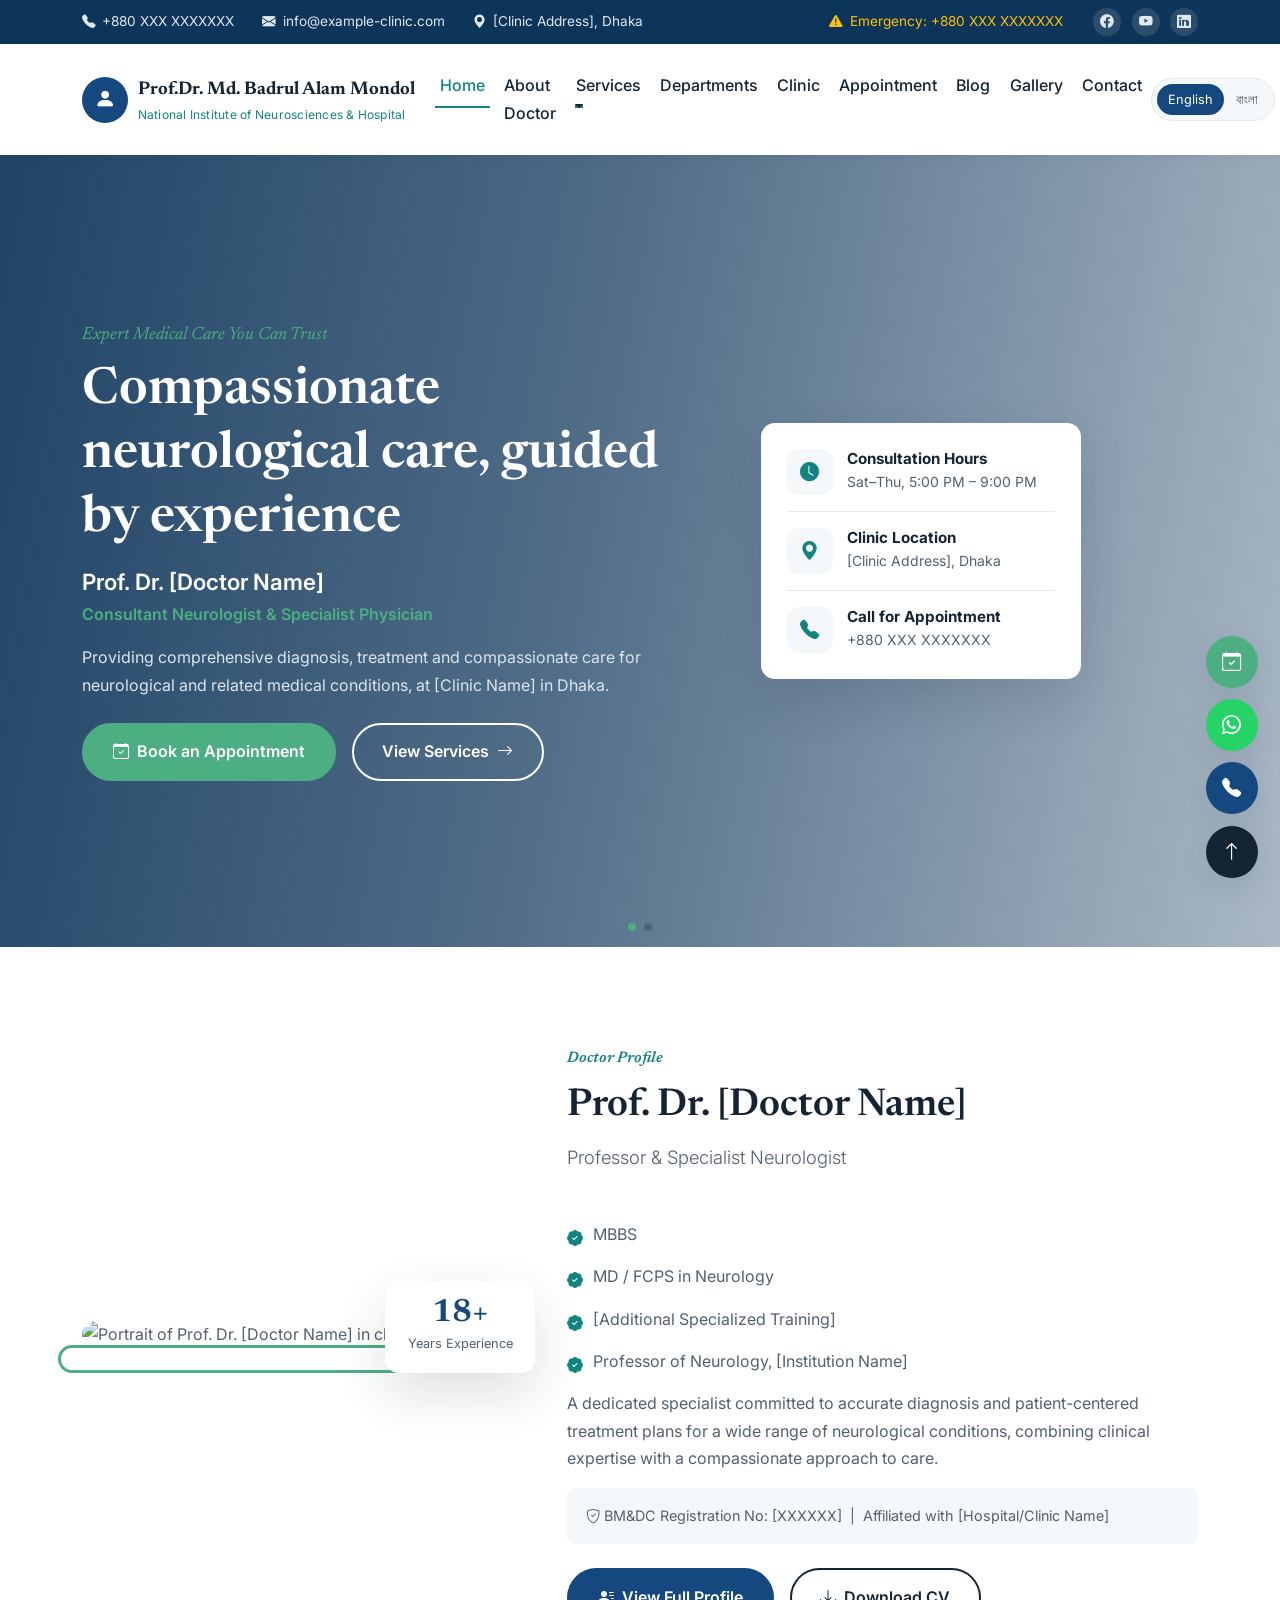
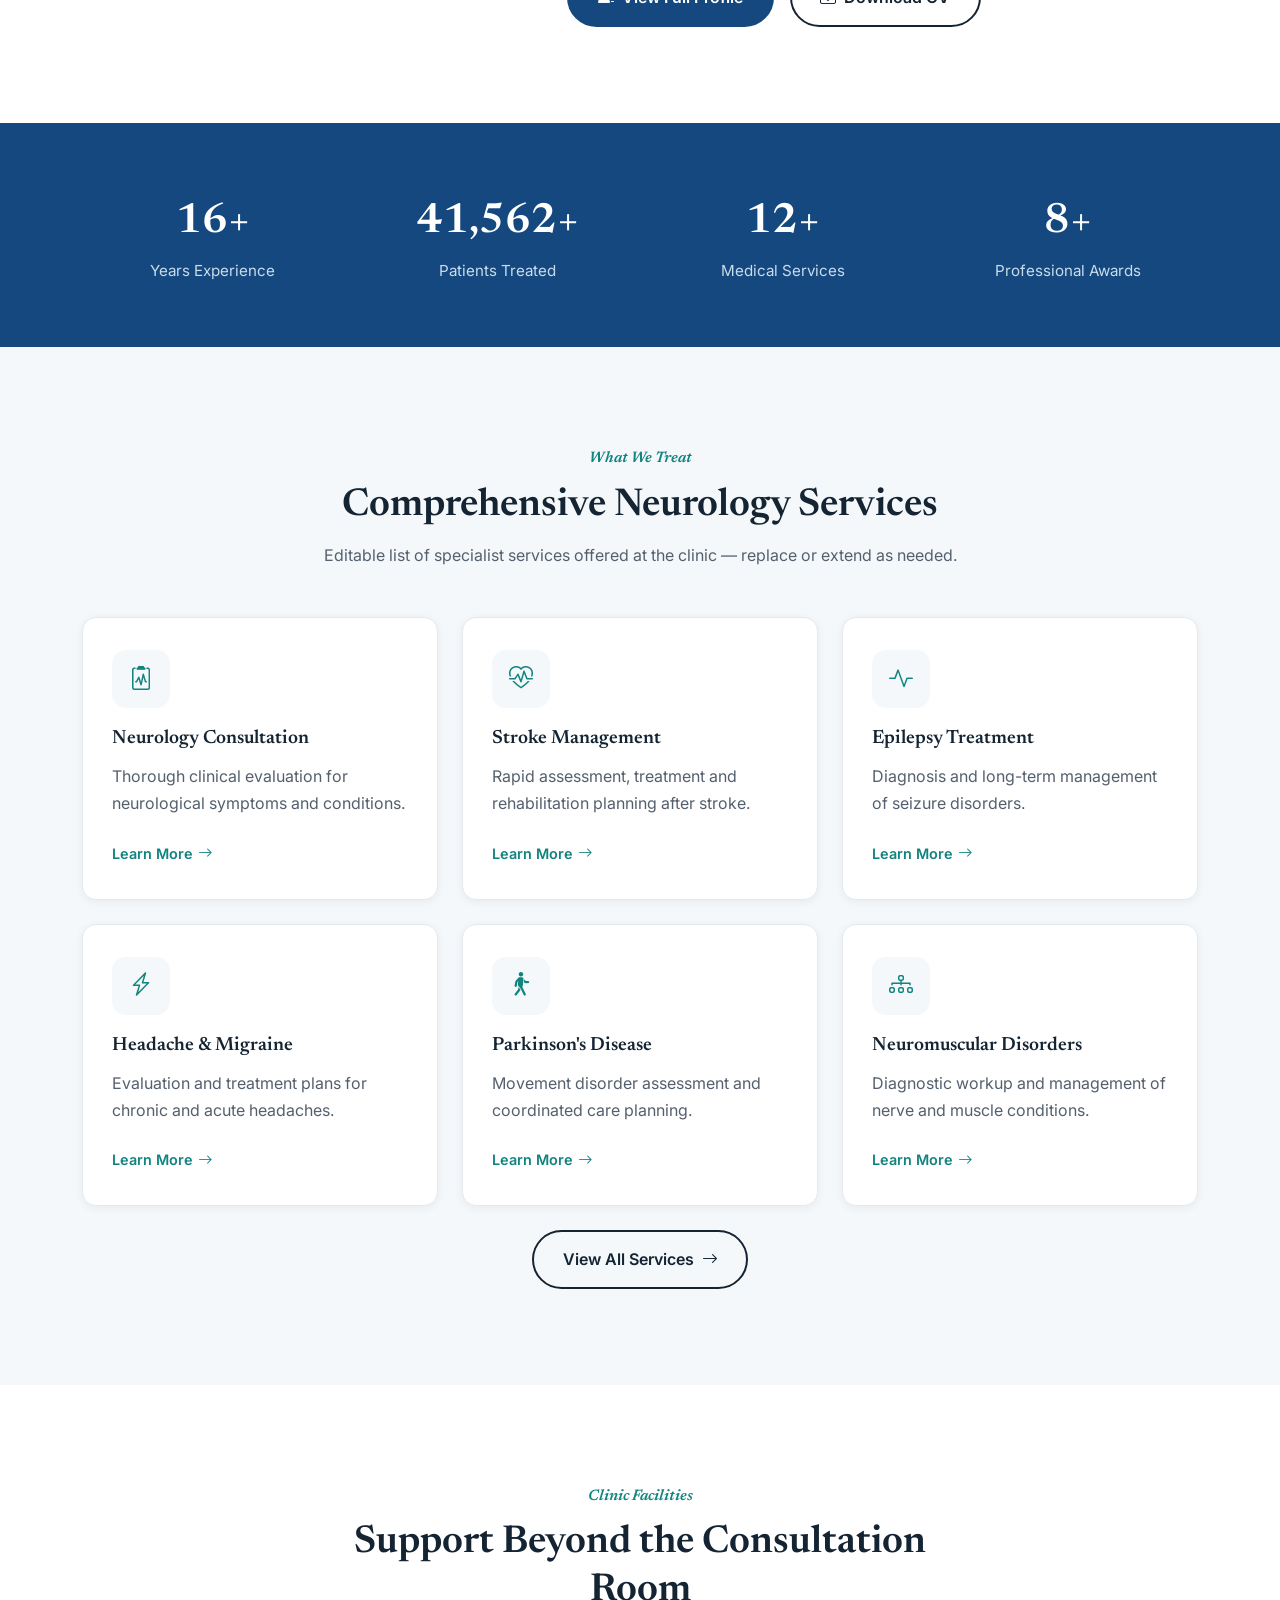
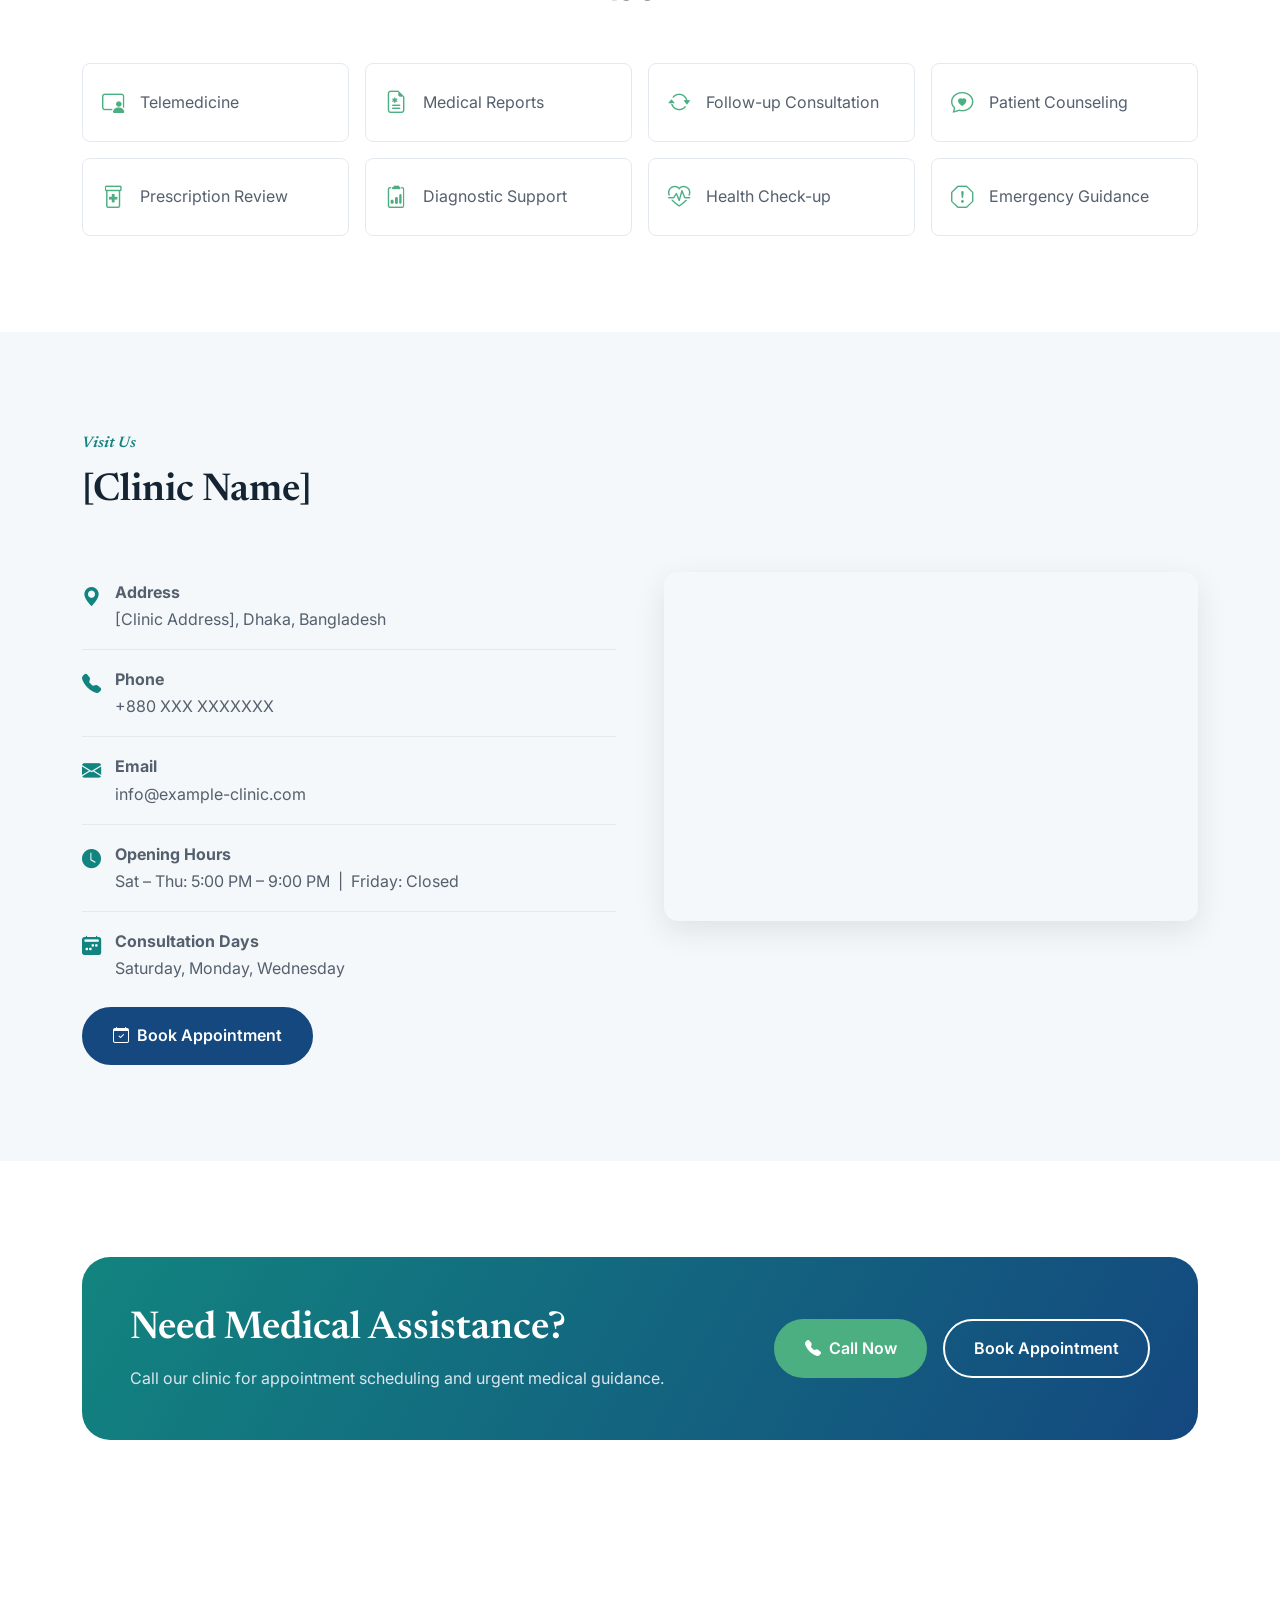
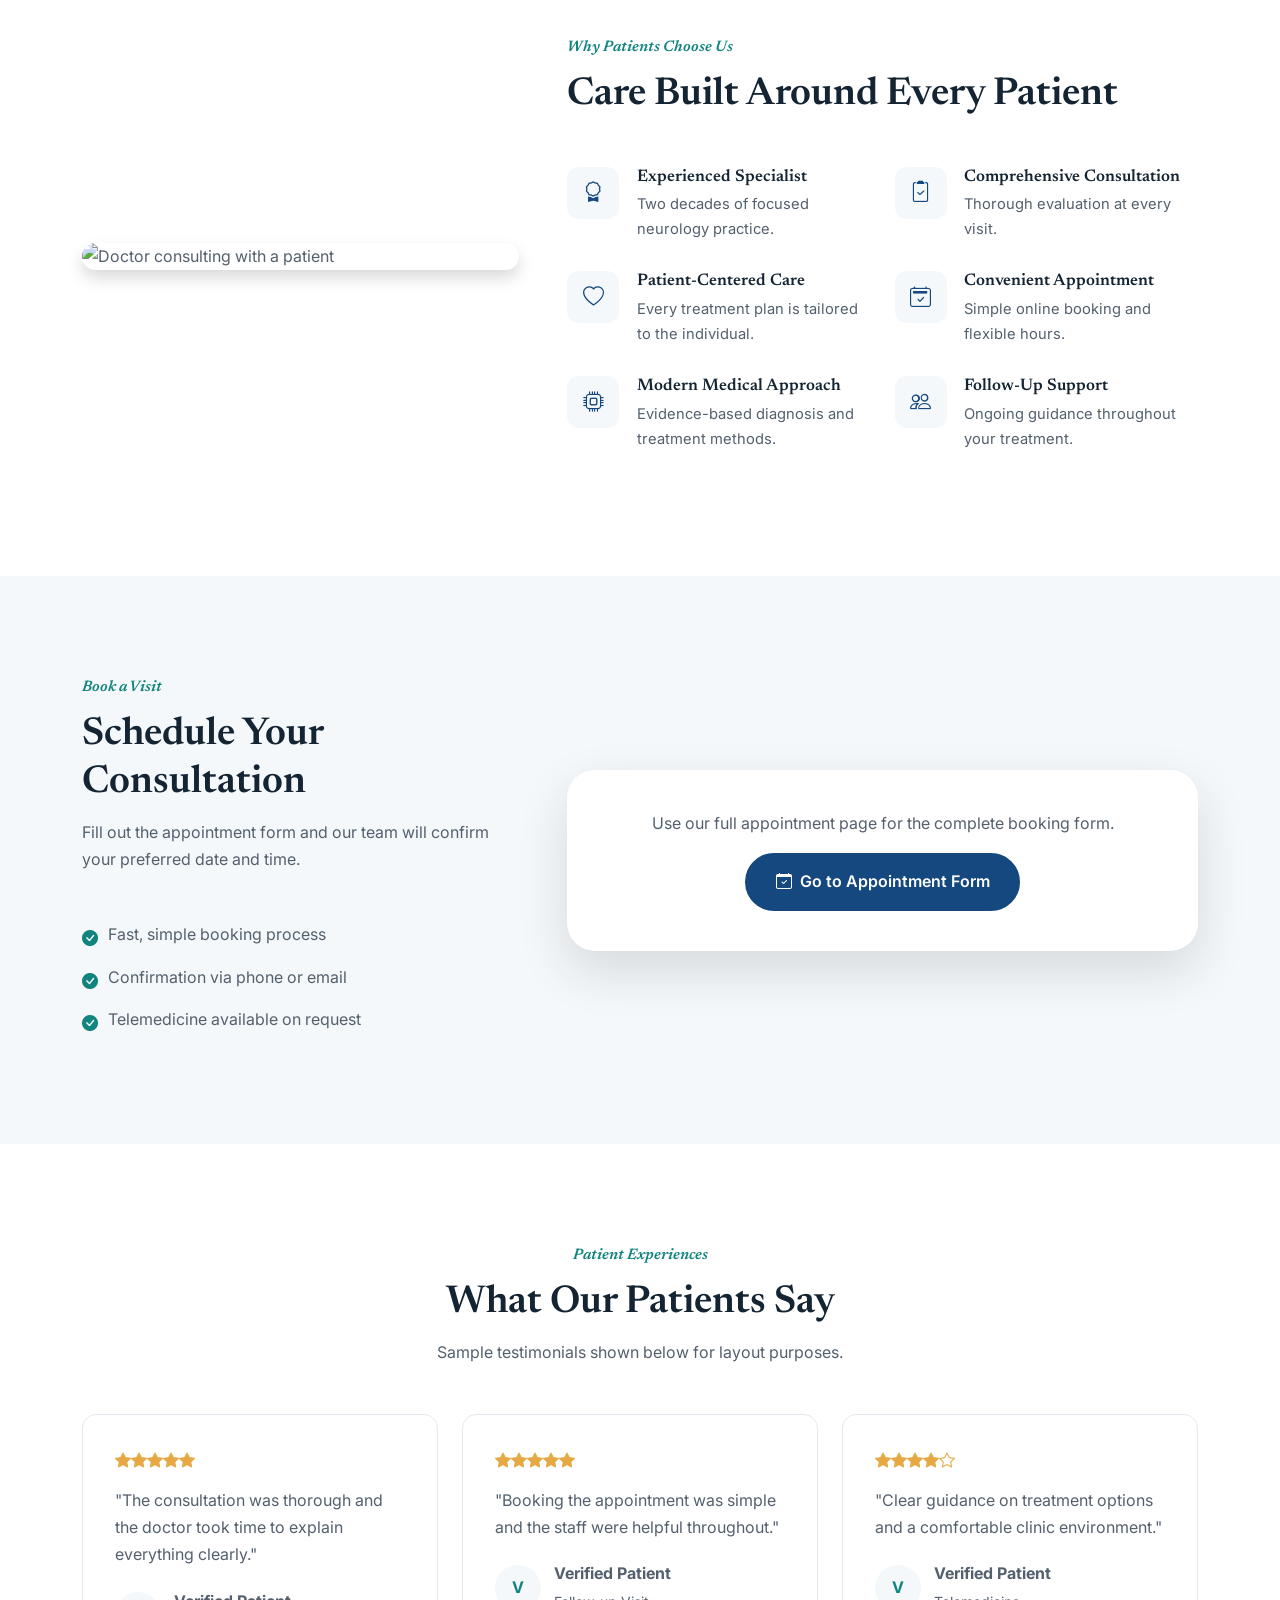
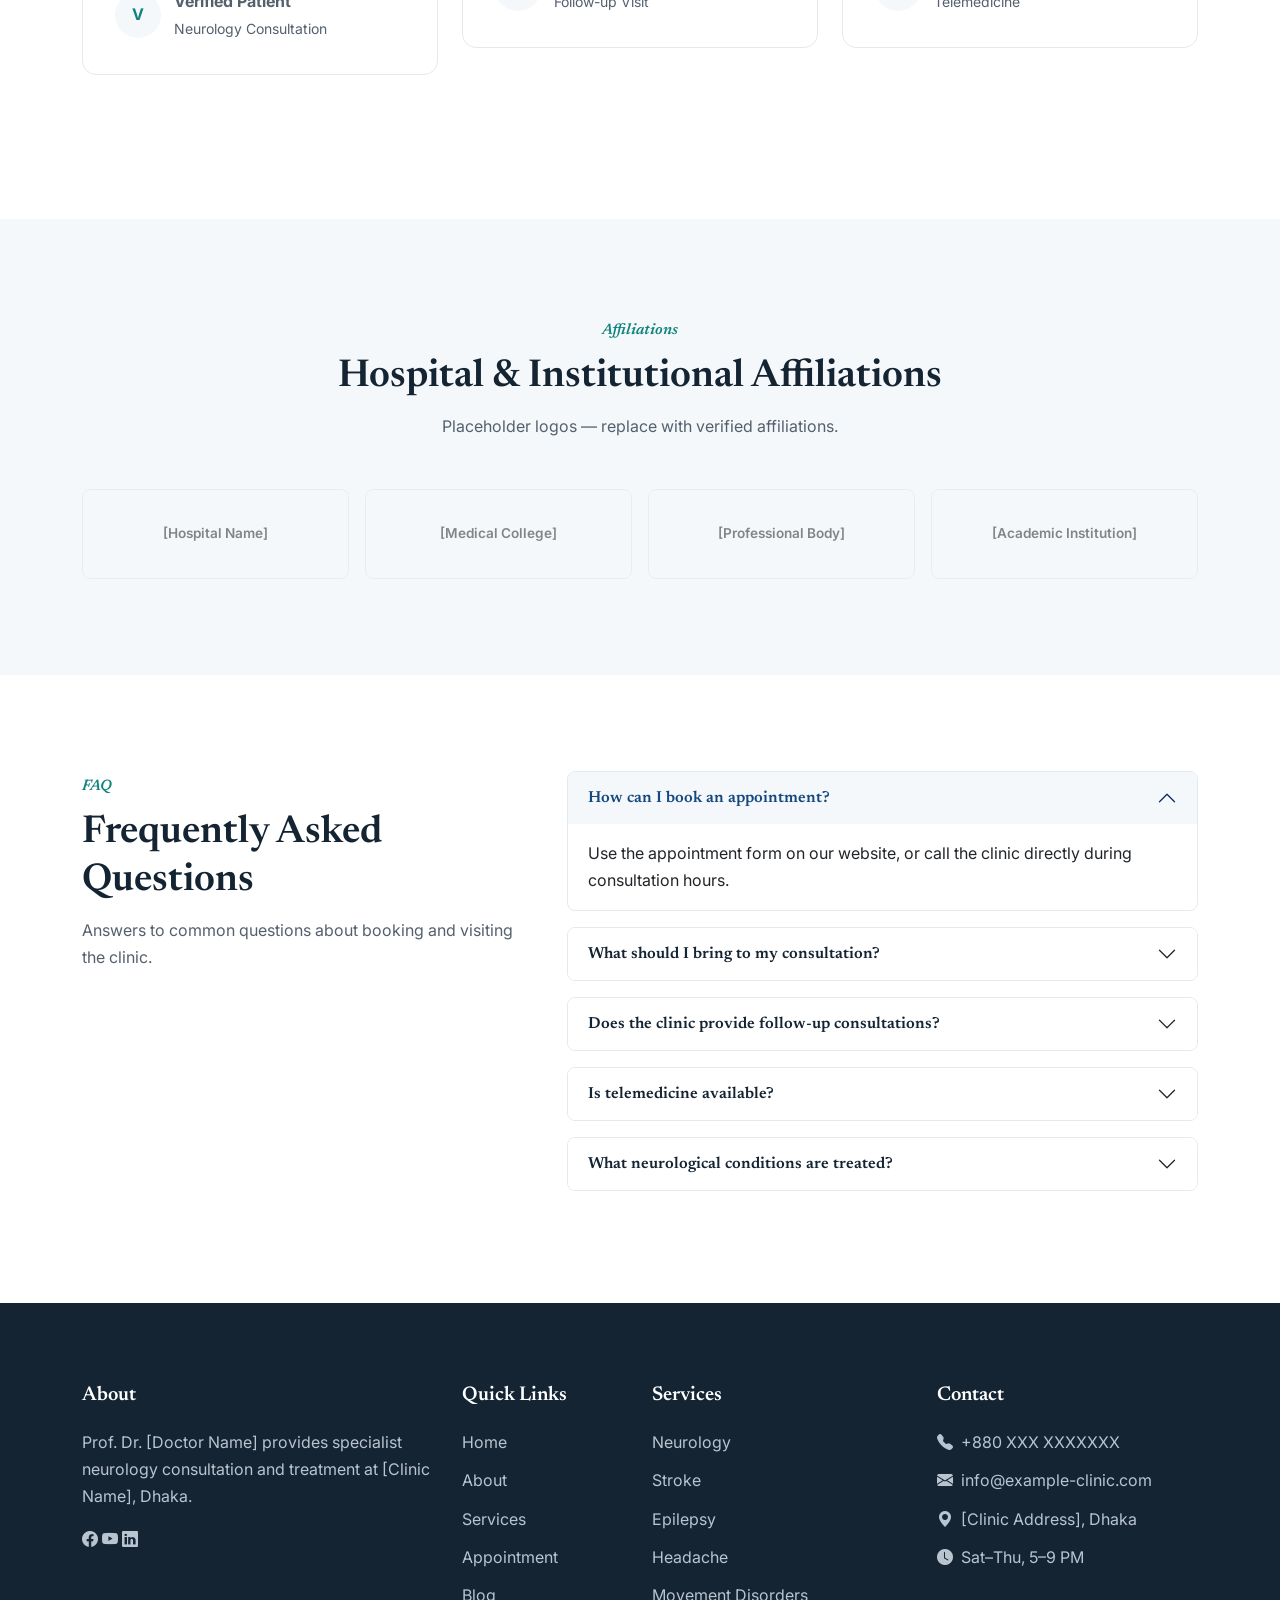
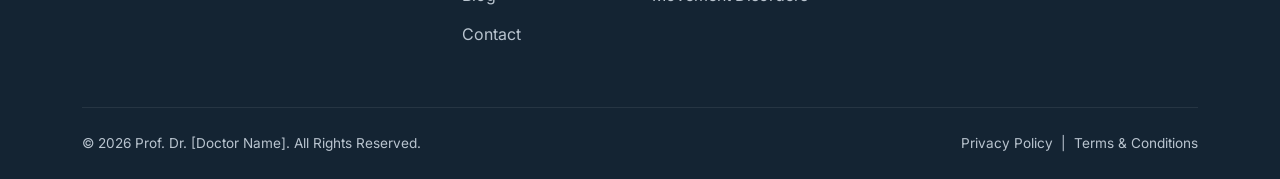
==== index.html @ 3c74f6fa "Initial commit via Netlify [skip ci]" ====
<!DOCTYPE html>
<html lang="en">
<head>
<meta charset="UTF-8">
<meta name="viewport" content="width=device-width, initial-scale=1.0">
<title>Prof. Prof.Dr.Md Badrul Alam Mondol | Consultant Neurologist — [Clinic Name], Dhaka</title>
<meta name="description" content="Prof. Dr. [Doctor Name], Consultant Neurologist & Specialist Physician at [Clinic Name]. Book an appointment for neurology consultation, stroke management, epilepsy treatment and more.">
<link rel="canonical" href="https://www.example-clinic.com/">
<!-- Open Graph -->
<meta property="og:title" content="Prof. Dr. [Doctor Name] | Consultant Neurologist">
<meta property="og:description" content="Comprehensive neurological diagnosis, treatment and compassionate patient care at [Clinic Name].">
<meta property="og:type" content="website">
<meta property="og:image" content="assets/images/doctor/doctor-hero.jpg">
<meta property="og:url" content="https://www.example-clinic.com/">
<!-- Twitter Card -->
<meta name="twitter:card" content="summary_large_image">
<meta name="twitter:title" content="Prof. Dr. [Doctor Name] | Consultant Neurologist">
<meta name="twitter:description" content="Comprehensive neurological diagnosis, treatment and compassionate patient care.">

<!-- Fonts -->
<link rel="preconnect" href="https://fonts.googleapis.com">
<link href="https://fonts.googleapis.com/css2?family=Newsreader:ital,wght@0,400;0,500;0,600;0,700;1,500&family=Inter:wght@400;500;600;700&family=Noto+Sans+Bengali:wght@400;500;600;700&display=swap" rel="stylesheet">
<!-- Bootstrap 5 -->
<link href="https://cdn.jsdelivr.net/npm/bootstrap@5.3.3/dist/css/bootstrap.min.css" rel="stylesheet">
<!-- Bootstrap Icons -->
<link rel="stylesheet" href="https://cdn.jsdelivr.net/npm/bootstrap-icons@1.11.3/font/bootstrap-icons.css">
<!-- Swiper -->
<link rel="stylesheet" href="https://cdn.jsdelivr.net/npm/swiper@11/swiper-bundle.min.css">
<!-- AOS -->
<link rel="stylesheet" href="https://cdn.jsdelivr.net/npm/aos@2.3.4/dist/aos.css">
<!-- Site CSS -->
<link rel="stylesheet" href="assets/css/style.css">
<link rel="stylesheet" href="assets/css/responsive.css">

<!-- Schema.org structured data (Physician) -->
<script type="application/ld+json">
{
  "@context": "https://schema.org",
  "@type": "Physician",
  "name": "Prof. Dr. [Doctor Name]",
  "medicalSpecialty": "Neurology",
  "image": "assets/images/doctor/doctor-hero.jpg",
  "address": {
    "@type": "PostalAddress",
    "streetAddress": "[Clinic Address Line]",
    "addressLocality": "Dhaka",
    "addressCountry": "BD"
  },
  "telephone": "+880-XXX-XXXXXXX"
}
</script>
</head>
<body>

<!-- ================= TOP BAR ================= -->
<div class="topbar d-none d-lg-block">
  <div class="container d-flex justify-content-between align-items-center">
    <div>
      <span class="topbar-item"><i class="bi bi-telephone-fill"></i> +880 XXX XXXXXXX</span>
      <span class="topbar-item"><i class="bi bi-envelope-fill"></i> info@example-clinic.com</span>
      <span class="topbar-item"><i class="bi bi-geo-alt-fill"></i> <!-- EDIT: Replace with clinic address -->[Clinic Address], Dhaka</span>
    </div>
    <div class="d-flex align-items-center">
      <span class="topbar-item mb-0 text-warning"><i class="bi bi-exclamation-triangle-fill"></i> Emergency: +880 XXX XXXXXXX</span>
      <span class="social-icons">
        <a href="#" aria-label="Facebook"><i class="bi bi-facebook"></i></a>
        <a href="#" aria-label="YouTube"><i class="bi bi-youtube"></i></a>
        <a href="#" aria-label="LinkedIn"><i class="bi bi-linkedin"></i></a>
      </span>
    </div>
  </div>
</div>

<!-- ================= NAVBAR ================= -->
<nav class="navbar navbar-expand-lg main-navbar sticky-top" aria-label="Main navigation">
  <div class="container">
    <a class="navbar-brand navbar-brand-custom" href="index.html">
      <span class="brand-icon"><i class="bi bi-person-fill"></i></span>
      <span class="brand-text"><strong>Prof.Dr. Md. Badrul Alam Mondol</strong><span>National Institute of Neurosciences & Hospital</span></span>
    </a>
    <button class="navbar-toggler" type="button" data-bs-toggle="collapse" data-bs-target="#mainNav" aria-controls="mainNav" aria-expanded="false" aria-label="Toggle navigation">
      <span class="navbar-toggler-icon"></span>
    </button>
    <div class="collapse navbar-collapse" id="mainNav">
      <ul class="navbar-nav mx-auto">
        <li class="nav-item"><a class="nav-link active" href="index.html">Home</a></li>
        <li class="nav-item"><a class="nav-link" href="about.html">About Doctor</a></li>
        <li class="nav-item dropdown">
          <a class="nav-link dropdown-toggle" href="services.html" data-bs-toggle="dropdown" aria-expanded="false">Services</a>
          <ul class="dropdown-menu">
            <li><a class="dropdown-item" href="service-details.html?service=stroke">Stroke Management</a></li>
            <li><a class="dropdown-item" href="service-details.html?service=epilepsy">Epilepsy Treatment</a></li>
            <li><a class="dropdown-item" href="service-details.html?service=migraine">Headache &amp; Migraine</a></li>
            <li><a class="dropdown-item" href="services.html">View All Services</a></li>
          </ul>
        </li>
        <li class="nav-item"><a class="nav-link" href="departments.html">Departments</a></li>
        <li class="nav-item"><a class="nav-link" href="#clinic-info">Clinic</a></li>
        <li class="nav-item"><a class="nav-link" href="appointment.html">Appointment</a></li>
        <li class="nav-item"><a class="nav-link" href="blog.html">Blog</a></li>
        <li class="nav-item"><a class="nav-link" href="gallery.html">Gallery</a></li>
        <li class="nav-item"><a class="nav-link" href="contact.html">Contact</a></li>
      </ul>
      <div class="d-flex align-items-center gap-3">
        <div class="lang-toggle" role="group" aria-label="Language switch">
          <button type="button" class="active" data-lang="en">English</button>
          <button type="button" data-lang="bn">বাংলা</button>
        </div>
        <a href="appointment.html" class="btn-primary-custom"><i class="bi bi-calendar-check"></i> Book Appointment</a>
      </div>
    </div>
  </div>
</nav>

<!-- ================= HERO ================= -->
<header class="hero-swiper swiper">
  <div class="swiper-wrapper">

    <div class="swiper-slide hero-slide" style="background-image:url('https://images.unsplash.com/photo-1622253692010-333f2da6031d?q=80&w=1600&auto=format&fit=crop');">
      <div class="container">
        <div class="row align-items-center g-5">
          <div class="col-lg-7" data-aos="fade-right">
            <div class="eyebrow">Expert Medical Care You Can Trust</div>
            <h1>Compassionate neurological care, guided by experience</h1>
            <div class="doctor-name">Prof. Dr. [Doctor Name]</div>
            <div class="doctor-specialty">Consultant Neurologist &amp; Specialist Physician</div>
            <p class="hero-desc">Providing comprehensive diagnosis, treatment and compassionate care for neurological and related medical conditions, at [Clinic Name] in Dhaka.</p>
            <div class="hero-cta">
              <a href="appointment.html" class="btn-accent-custom"><i class="bi bi-calendar-check"></i> Book an Appointment</a>
              <a href="services.html" class="btn-outline-custom" style="color:#fff;border-color:#fff;">View Services <i class="bi bi-arrow-right"></i></a>
            </div>
          </div>
          <div class="col-lg-5" data-aos="fade-left">
            <div class="floating-card">
              <div class="fc-row">
                <span class="fc-icon"><i class="bi bi-clock-fill"></i></span>
                <div><h6>Consultation Hours</h6><small><!-- EDIT: confirm actual hours -->Sat–Thu, 5:00 PM – 9:00 PM</small></div>
              </div>
              <div class="fc-row">
                <span class="fc-icon"><i class="bi bi-geo-alt-fill"></i></span>
                <div><h6>Clinic Location</h6><small><!-- EDIT: replace with real address -->[Clinic Address], Dhaka</small></div>
              </div>
              <div class="fc-row">
                <span class="fc-icon"><i class="bi bi-telephone-fill"></i></span>
                <div><h6>Call for Appointment</h6><small><a href="tel:+880XXXXXXXXXX">+880 XXX XXXXXXX</a></small></div>
              </div>
            </div>
          </div>
        </div>
      </div>
    </div>

    <div class="swiper-slide hero-slide" style="background-image:url('https://images.unsplash.com/photo-1551076805-e1869033e561?q=80&w=1600&auto=format&fit=crop');">
      <div class="container">
        <div class="row align-items-center g-5">
          <div class="col-lg-7">
            <div class="eyebrow">Modern Diagnosis &amp; Treatment</div>
            <h1>20+ years of specialist neurology experience</h1>
            <p class="hero-desc">From stroke management to movement disorders, every consultation is built around a thorough evaluation and a clear treatment plan.</p>
            <div class="hero-cta">
              <a href="about.html" class="btn-accent-custom"><i class="bi bi-person-badge"></i> Meet the Doctor</a>
              <a href="appointment.html" class="btn-outline-custom" style="color:#fff;border-color:#fff;">Book Now <i class="bi bi-arrow-right"></i></a>
            </div>
          </div>
        </div>
      </div>
    </div>

  </div>
  <div class="swiper-pagination"></div>
</header>

<!-- ================= DOCTOR PROFILE ================= -->
<section class="section-padding" id="doctor-profile">
  <div class="container">
    <div class="row align-items-center g-5">
      <div class="col-lg-5" data-aos="fade-right">
        <div class="doctor-photo-wrap">
          <img src="https://images.unsplash.com/photo-1622902046580-2b47f47f5471?q=80&w=900&auto=format&fit=crop" alt="Portrait of Prof. Dr. [Doctor Name] in clinic coat" class="img-fluid" loading="lazy">
          <div class="exp-badge"><strong data-counter="20" data-suffix="+">0+</strong><span>Years Experience</span></div>
        </div>
      </div>
      <div class="col-lg-7" data-aos="fade-left">
        <div class="section-heading">
          <span class="tag">Doctor Profile</span>
          <h2>Prof. Dr. [Doctor Name]</h2>
          <p class="lead">Professor &amp; Specialist Neurologist</p>
        </div>
        <ul class="qualification-list">
          <li><i class="bi bi-patch-check-fill"></i> <!-- EDIT: Replace with doctor's actual qualification -->MBBS</li>
          <li><i class="bi bi-patch-check-fill"></i> <!-- EDIT: Replace with doctor's actual qualification -->MD / FCPS in Neurology</li>
          <li><i class="bi bi-patch-check-fill"></i> <!-- EDIT: Replace with doctor's actual qualification -->[Additional Specialized Training]</li>
          <li><i class="bi bi-patch-check-fill"></i> <!-- EDIT: Replace with current position -->Professor of Neurology, [Institution Name]</li>
        </ul>
        <p><!-- EDIT: Replace with a real short biography -->A dedicated specialist committed to accurate diagnosis and patient-centered treatment plans for a wide range of neurological conditions, combining clinical expertise with a compassionate approach to care.</p>
        <div class="reg-info"><i class="bi bi-shield-check"></i> <!-- EDIT: Replace with real registration number --> BM&amp;DC Registration No: [XXXXXX] &nbsp;|&nbsp; Affiliated with [Hospital/Clinic Name]</div>
        <div class="hero-cta">
          <a href="about.html" class="btn-primary-custom"><i class="bi bi-person-lines-fill"></i> View Full Profile</a>
          <a href="#" class="btn-outline-custom"><i class="bi bi-download"></i> Download CV</a>
        </div>
      </div>
    </div>
  </div>
</section>

<!-- ================= STATS ================= -->
<section class="stats-band py-5">
  <div class="container">
    <div class="row g-4">
      <div class="col-6 col-lg-3"><div class="stat-item"><div class="stat-num"><span data-counter="20" data-suffix="+">0+</span></div><div class="stat-label">Years Experience</div></div></div>
      <div class="col-6 col-lg-3"><div class="stat-item"><div class="stat-num"><span data-counter="50000" data-suffix="+">0+</span></div><div class="stat-label">Patients Treated</div></div></div>
      <div class="col-6 col-lg-3"><div class="stat-item"><div class="stat-num"><span data-counter="15" data-suffix="+">0+</span></div><div class="stat-label">Medical Services</div></div></div>
      <div class="col-6 col-lg-3"><div class="stat-item"><div class="stat-num"><span data-counter="10" data-suffix="+">0+</span></div><div class="stat-label">Professional Awards</div></div></div>
    </div>
  </div>
</section>

<!-- ================= SERVICES ================= -->
<section class="section-padding bg-light-section" id="services">
  <div class="container">
    <div class="section-heading text-center mx-auto">
      <span class="tag">What We Treat</span>
      <h2>Comprehensive Neurology Services</h2>
      <p>Editable list of specialist services offered at the clinic — replace or extend as needed.</p>
    </div>
    <div class="row g-4">
      <!-- EDIT: services list is placeholder; update names/descriptions freely -->
      <div class="col-md-6 col-lg-4" data-aos="fade-up">
        <div class="card-custom service-card"><span class="service-icon"><i class="bi bi-clipboard2-pulse"></i></span>
          <h3>Neurology Consultation</h3><p>Thorough clinical evaluation for neurological symptoms and conditions.</p>
          <a href="service-details.html?service=consultation" class="learn-more">Learn More <i class="bi bi-arrow-right"></i></a>
        </div>
      </div>
      <div class="col-md-6 col-lg-4" data-aos="fade-up" data-aos-delay="50">
        <div class="card-custom service-card"><span class="service-icon"><i class="bi bi-heart-pulse"></i></span>
          <h3>Stroke Management</h3><p>Rapid assessment, treatment and rehabilitation planning after stroke.</p>
          <a href="service-details.html?service=stroke" class="learn-more">Learn More <i class="bi bi-arrow-right"></i></a>
        </div>
      </div>
      <div class="col-md-6 col-lg-4" data-aos="fade-up" data-aos-delay="100">
        <div class="card-custom service-card"><span class="service-icon"><i class="bi bi-activity"></i></span>
          <h3>Epilepsy Treatment</h3><p>Diagnosis and long-term management of seizure disorders.</p>
          <a href="service-details.html?service=epilepsy" class="learn-more">Learn More <i class="bi bi-arrow-right"></i></a>
        </div>
      </div>
      <div class="col-md-6 col-lg-4" data-aos="fade-up">
        <div class="card-custom service-card"><span class="service-icon"><i class="bi bi-lightning-charge"></i></span>
          <h3>Headache &amp; Migraine</h3><p>Evaluation and treatment plans for chronic and acute headaches.</p>
          <a href="service-details.html?service=migraine" class="learn-more">Learn More <i class="bi bi-arrow-right"></i></a>
        </div>
      </div>
      <div class="col-md-6 col-lg-4" data-aos="fade-up" data-aos-delay="50">
        <div class="card-custom service-card"><span class="service-icon"><i class="bi bi-person-walking"></i></span>
          <h3>Parkinson's Disease</h3><p>Movement disorder assessment and coordinated care planning.</p>
          <a href="service-details.html?service=parkinsons" class="learn-more">Learn More <i class="bi bi-arrow-right"></i></a>
        </div>
      </div>
      <div class="col-md-6 col-lg-4" data-aos="fade-up" data-aos-delay="100">
        <div class="card-custom service-card"><span class="service-icon"><i class="bi bi-diagram-3"></i></span>
          <h3>Neuromuscular Disorders</h3><p>Diagnostic workup and management of nerve and muscle conditions.</p>
          <a href="service-details.html?service=neuromuscular" class="learn-more">Learn More <i class="bi bi-arrow-right"></i></a>
        </div>
      </div>
    </div>
    <div class="text-center mt-4" data-aos="fade-up">
      <a href="services.html" class="btn-outline-custom">View All Services <i class="bi bi-arrow-right"></i></a>
    </div>
  </div>
</section>

<!-- ================= CLINIC SERVICES ================= -->
<section class="section-padding">
  <div class="container">
    <div class="section-heading text-center mx-auto">
      <span class="tag">Clinic Facilities</span>
      <h2>Support Beyond the Consultation Room</h2>
    </div>
    <div class="row g-3">
      <div class="col-6 col-md-4 col-lg-3" data-aos="fade-up"><div class="clinic-service-item"><i class="bi bi-person-video3"></i><span>Telemedicine</span></div></div>
      <div class="col-6 col-md-4 col-lg-3" data-aos="fade-up"><div class="clinic-service-item"><i class="bi bi-file-earmark-medical"></i><span>Medical Reports</span></div></div>
      <div class="col-6 col-md-4 col-lg-3" data-aos="fade-up"><div class="clinic-service-item"><i class="bi bi-arrow-repeat"></i><span>Follow-up Consultation</span></div></div>
      <div class="col-6 col-md-4 col-lg-3" data-aos="fade-up"><div class="clinic-service-item"><i class="bi bi-chat-heart"></i><span>Patient Counseling</span></div></div>
      <div class="col-6 col-md-4 col-lg-3" data-aos="fade-up"><div class="clinic-service-item"><i class="bi bi-prescription2"></i><span>Prescription Review</span></div></div>
      <div class="col-6 col-md-4 col-lg-3" data-aos="fade-up"><div class="clinic-service-item"><i class="bi bi-clipboard2-data"></i><span>Diagnostic Support</span></div></div>
      <div class="col-6 col-md-4 col-lg-3" data-aos="fade-up"><div class="clinic-service-item"><i class="bi bi-heart-pulse"></i><span>Health Check-up</span></div></div>
      <div class="col-6 col-md-4 col-lg-3" data-aos="fade-up"><div class="clinic-service-item"><i class="bi bi-exclamation-octagon"></i><span>Emergency Guidance</span></div></div>
    </div>
  </div>
</section>

<!-- ================= CLINIC INFO ================= -->
<section class="section-padding bg-light-section" id="clinic-info">
  <div class="container">
    <div class="row g-5 align-items-center">
      <div class="col-lg-6" data-aos="fade-right">
        <div class="section-heading">
          <span class="tag">Visit Us</span>
          <h2><!-- EDIT: Replace with real clinic name -->[Clinic Name]</h2>
        </div>
        <ul class="clinic-info-list">
          <li><i class="bi bi-geo-alt-fill"></i><div><strong>Address</strong><br><!-- EDIT -->[Clinic Address], Dhaka, Bangladesh</div></li>
          <li><i class="bi bi-telephone-fill"></i><div><strong>Phone</strong><br>+880 XXX XXXXXXX</div></li>
          <li><i class="bi bi-envelope-fill"></i><div><strong>Email</strong><br>info@example-clinic.com</div></li>
          <li><i class="bi bi-clock-fill"></i><div><strong>Opening Hours</strong><br><!-- EDIT -->Sat – Thu: 5:00 PM – 9:00 PM &nbsp;|&nbsp; Friday: Closed</div></li>
          <li><i class="bi bi-calendar2-week-fill"></i><div><strong>Consultation Days</strong><br><!-- EDIT -->Saturday, Monday, Wednesday</div></li>
        </ul>
        <a href="appointment.html" class="btn-primary-custom mt-2"><i class="bi bi-calendar-check"></i> Book Appointment</a>
      </div>
      <div class="col-lg-6" data-aos="fade-left">
        <div class="map-wrap">
          <!-- EDIT: Replace src with the clinic's actual Google Maps embed URL -->
          <iframe src="https://www.google.com/maps?q=Dhaka,Bangladesh&output=embed" loading="lazy" referrerpolicy="no-referrer-when-downgrade" title="Clinic location map" allowfullscreen></iframe>
        </div>
      </div>
    </div>
  </div>
</section>

<!-- ================= EMERGENCY ================= -->
<section class="section-padding">
  <div class="container">
    <div class="emergency-band d-flex flex-column flex-lg-row justify-content-between align-items-center" data-aos="zoom-in">
      <div>
        <h2>Need Medical Assistance?</h2>
        <p class="mb-0">Call our clinic for appointment scheduling and urgent medical guidance.</p>
      </div>
      <div class="d-flex gap-3 justify-content-lg-end">
        <a href="tel:+880XXXXXXXXXX" class="btn-accent-custom"><i class="bi bi-telephone-fill"></i> Call Now</a>
        <a href="appointment.html" class="btn-outline-custom" style="color:#fff;border-color:#fff;">Book Appointment</a>
      </div>
    </div>
  </div>
</section>

<!-- ================= WHY CHOOSE ================= -->
<section class="section-padding">
  <div class="container">
    <div class="row g-5 align-items-center">
      <div class="col-lg-5" data-aos="fade-right">
        <img src="https://images.unsplash.com/photo-1631217868264-e5b90bb7e133?q=80&w=900&auto=format&fit=crop" class="rounded-4 shadow" alt="Doctor consulting with a patient" loading="lazy">
      </div>
      <div class="col-lg-7" data-aos="fade-left">
        <div class="section-heading">
          <span class="tag">Why Patients Choose Us</span>
          <h2>Care Built Around Every Patient</h2>
        </div>
        <div class="row">
          <div class="col-sm-6">
            <div class="feature-item"><span class="f-icon"><i class="bi bi-award"></i></span><div><h4>Experienced Specialist</h4><p>Two decades of focused neurology practice.</p></div></div>
            <div class="feature-item"><span class="f-icon"><i class="bi bi-heart"></i></span><div><h4>Patient-Centered Care</h4><p>Every treatment plan is tailored to the individual.</p></div></div>
            <div class="feature-item"><span class="f-icon"><i class="bi bi-cpu"></i></span><div><h4>Modern Medical Approach</h4><p>Evidence-based diagnosis and treatment methods.</p></div></div>
          </div>
          <div class="col-sm-6">
            <div class="feature-item"><span class="f-icon"><i class="bi bi-clipboard2-check"></i></span><div><h4>Comprehensive Consultation</h4><p>Thorough evaluation at every visit.</p></div></div>
            <div class="feature-item"><span class="f-icon"><i class="bi bi-calendar2-check"></i></span><div><h4>Convenient Appointment</h4><p>Simple online booking and flexible hours.</p></div></div>
            <div class="feature-item"><span class="f-icon"><i class="bi bi-people"></i></span><div><h4>Follow-Up Support</h4><p>Ongoing guidance throughout your treatment.</p></div></div>
          </div>
        </div>
      </div>
    </div>
  </div>
</section>

<!-- ================= APPOINTMENT PREVIEW ================= -->
<section class="section-padding bg-light-section" id="appointment-preview">
  <div class="container">
    <div class="row g-5 align-items-center">
      <div class="col-lg-5" data-aos="fade-right">
        <div class="section-heading">
          <span class="tag">Book a Visit</span>
          <h2>Schedule Your Consultation</h2>
          <p>Fill out the appointment form and our team will confirm your preferred date and time.</p>
        </div>
        <ul class="qualification-list">
          <li><i class="bi bi-check-circle-fill"></i> Fast, simple booking process</li>
          <li><i class="bi bi-check-circle-fill"></i> Confirmation via phone or email</li>
          <li><i class="bi bi-check-circle-fill"></i> Telemedicine available on request</li>
        </ul>
      </div>
      <div class="col-lg-7" data-aos="fade-left">
        <div class="appointment-form">
          <p class="mb-3 text-center">Use our full appointment page for the complete booking form.</p>
          <div class="text-center"><a href="appointment.html" class="btn-primary-custom"><i class="bi bi-calendar-check"></i> Go to Appointment Form</a></div>
        </div>
      </div>
    </div>
  </div>
</section>

<!-- ================= TESTIMONIALS ================= -->
<section class="section-padding">
  <div class="container">
    <div class="section-heading text-center mx-auto">
      <span class="tag">Patient Experiences</span>
      <h2>What Our Patients Say</h2>
      <p><!-- EDIT: Replace sample testimonials with verified real patient feedback -->Sample testimonials shown below for layout purposes.</p>
    </div>
    <div class="swiper testimonial-swiper" data-aos="fade-up">
      <div class="swiper-wrapper pb-5">
        <div class="swiper-slide">
          <div class="testimonial-card">
            <div class="stars"><i class="bi bi-star-fill"></i><i class="bi bi-star-fill"></i><i class="bi bi-star-fill"></i><i class="bi bi-star-fill"></i><i class="bi bi-star-fill"></i></div>
            <p>"The consultation was thorough and the doctor took time to explain everything clearly." <!-- EDIT: sample only --></p>
            <div class="t-author"><span class="t-avatar">V</span><div><strong>Verified Patient</strong><br><small>Neurology Consultation</small></div></div>
          </div>
        </div>
        <div class="swiper-slide">
          <div class="testimonial-card">
            <div class="stars"><i class="bi bi-star-fill"></i><i class="bi bi-star-fill"></i><i class="bi bi-star-fill"></i><i class="bi bi-star-fill"></i><i class="bi bi-star-fill"></i></div>
            <p>"Booking the appointment was simple and the staff were helpful throughout." <!-- EDIT: sample only --></p>
            <div class="t-author"><span class="t-avatar">V</span><div><strong>Verified Patient</strong><br><small>Follow-up Visit</small></div></div>
          </div>
        </div>
        <div class="swiper-slide">
          <div class="testimonial-card">
            <div class="stars"><i class="bi bi-star-fill"></i><i class="bi bi-star-fill"></i><i class="bi bi-star-fill"></i><i class="bi bi-star-fill"></i><i class="bi bi-star"></i></div>
            <p>"Clear guidance on treatment options and a comfortable clinic environment." <!-- EDIT: sample only --></p>
            <div class="t-author"><span class="t-avatar">V</span><div><strong>Verified Patient</strong><br><small>Telemedicine</small></div></div>
          </div>
        </div>
      </div>
      <div class="swiper-pagination"></div>
    </div>
  </div>
</section>

<!-- ================= AFFILIATIONS ================= -->
<section class="section-padding bg-light-section">
  <div class="container">
    <div class="section-heading text-center mx-auto">
      <span class="tag">Affiliations</span>
      <h2>Hospital &amp; Institutional Affiliations</h2>
      <p><!-- EDIT: Replace with real, verified affiliations only -->Placeholder logos — replace with verified affiliations.</p>
    </div>
    <div class="row g-3">
      <div class="col-6 col-md-3" data-aos="fade-up"><div class="affiliation-logo">[Hospital Name]</div></div>
      <div class="col-6 col-md-3" data-aos="fade-up"><div class="affiliation-logo">[Medical College]</div></div>
      <div class="col-6 col-md-3" data-aos="fade-up"><div class="affiliation-logo">[Professional Body]</div></div>
      <div class="col-6 col-md-3" data-aos="fade-up"><div class="affiliation-logo">[Academic Institution]</div></div>
    </div>
  </div>
</section>

<!-- ================= FAQ ================= -->
<section class="section-padding" id="faq">
  <div class="container">
    <div class="row g-5">
      <div class="col-lg-5" data-aos="fade-right">
        <div class="section-heading">
          <span class="tag">FAQ</span>
          <h2>Frequently Asked Questions</h2>
          <p>Answers to common questions about booking and visiting the clinic.</p>
        </div>
      </div>
      <div class="col-lg-7" data-aos="fade-left">
        <div class="accordion accordion-custom" id="faqAccordion">
          <div class="accordion-item">
            <h3 class="accordion-header"><button class="accordion-button" type="button" data-bs-toggle="collapse" data-bs-target="#faq1">How can I book an appointment?</button></h3>
            <div id="faq1" class="accordion-collapse collapse show" data-bs-parent="#faqAccordion"><div class="accordion-body">Use the appointment form on our website, or call the clinic directly during consultation hours.</div></div>
          </div>
          <div class="accordion-item">
            <h3 class="accordion-header"><button class="accordion-button collapsed" type="button" data-bs-toggle="collapse" data-bs-target="#faq2">What should I bring to my consultation?</button></h3>
            <div id="faq2" class="accordion-collapse collapse" data-bs-parent="#faqAccordion"><div class="accordion-body">Please bring previous medical records, current medications, and any relevant test reports.</div></div>
          </div>
          <div class="accordion-item">
            <h3 class="accordion-header"><button class="accordion-button collapsed" type="button" data-bs-toggle="collapse" data-bs-target="#faq3">Does the clinic provide follow-up consultations?</button></h3>
            <div id="faq3" class="accordion-collapse collapse" data-bs-parent="#faqAccordion"><div class="accordion-body">Yes, follow-up consultations are available to review progress and adjust treatment plans.</div></div>
          </div>
          <div class="accordion-item">
            <h3 class="accordion-header"><button class="accordion-button collapsed" type="button" data-bs-toggle="collapse" data-bs-target="#faq4">Is telemedicine available?</button></h3>
            <div id="faq4" class="accordion-collapse collapse" data-bs-parent="#faqAccordion"><div class="accordion-body">Telemedicine consultations can be arranged for suitable cases — please call to check eligibility.</div></div>
          </div>
          <div class="accordion-item">
            <h3 class="accordion-header"><button class="accordion-button collapsed" type="button" data-bs-toggle="collapse" data-bs-target="#faq5">What neurological conditions are treated?</button></h3>
            <div id="faq5" class="accordion-collapse collapse" data-bs-parent="#faqAccordion"><div class="accordion-body">Stroke, epilepsy, headache/migraine, Parkinson's disease, neuromuscular disorders and more — see the Services page for the full list.</div></div>
          </div>
        </div>
      </div>
    </div>
  </div>
</section>

<!-- ================= FOOTER ================= -->
<footer class="site-footer">
  <div class="container">
    <div class="row g-4">
      <div class="col-lg-4 col-md-6">
        <h5>About</h5>
        <p><!-- EDIT: Replace with real short description -->Prof. Dr. [Doctor Name] provides specialist neurology consultation and treatment at [Clinic Name], Dhaka.</p>
        <span class="social-icons">
          <a href="#" aria-label="Facebook"><i class="bi bi-facebook"></i></a>
          <a href="#" aria-label="YouTube"><i class="bi bi-youtube"></i></a>
          <a href="#" aria-label="LinkedIn"><i class="bi bi-linkedin"></i></a>
        </span>
      </div>
      <div class="col-lg-2 col-md-6">
        <h5>Quick Links</h5>
        <ul class="footer-links"><li><a href="index.html">Home</a></li><li><a href="about.html">About</a></li><li><a href="services.html">Services</a></li><li><a href="appointment.html">Appointment</a></li><li><a href="blog.html">Blog</a></li><li><a href="contact.html">Contact</a></li></ul>
      </div>
      <div class="col-lg-3 col-md-6">
        <h5>Services</h5>
        <ul class="footer-links"><li><a href="service-details.html?service=consultation">Neurology</a></li><li><a href="service-details.html?service=stroke">Stroke</a></li><li><a href="service-details.html?service=epilepsy">Epilepsy</a></li><li><a href="service-details.html?service=migraine">Headache</a></li><li><a href="service-details.html?service=parkinsons">Movement Disorders</a></li></ul>
      </div>
      <div class="col-lg-3 col-md-6">
        <h5>Contact</h5>
        <ul class="footer-links">
          <li><i class="bi bi-telephone-fill me-2"></i>+880 XXX XXXXXXX</li>
          <li><i class="bi bi-envelope-fill me-2"></i>info@example-clinic.com</li>
          <li><i class="bi bi-geo-alt-fill me-2"></i>[Clinic Address], Dhaka</li>
          <li><i class="bi bi-clock-fill me-2"></i>Sat–Thu, 5–9 PM</li>
        </ul>
      </div>
    </div>
    <div class="footer-bottom d-flex flex-column flex-md-row justify-content-between align-items-center gap-2">
      <p class="mb-0">© 2026 Prof. Dr. [Doctor Name]. All Rights Reserved.</p>
      <p class="mb-0"><a href="#">Privacy Policy</a> &nbsp;|&nbsp; <a href="#">Terms &amp; Conditions</a></p>
    </div>
  </div>
</footer>

<!-- ================= FLOATING ACTIONS ================= -->
<div class="floating-actions">
  <a href="appointment.html" class="fab fab-appt" aria-label="Book appointment"><i class="bi bi-calendar-check"></i><span class="fab-tooltip">Book Appointment</span></a>
  <a href="https://wa.me/880XXXXXXXXXX" target="_blank" rel="noopener" class="fab fab-whatsapp" aria-label="WhatsApp"><i class="bi bi-whatsapp"></i><span class="fab-tooltip">WhatsApp</span></a>
  <a href="tel:+880XXXXXXXXXX" class="fab fab-call" aria-label="Call clinic"><i class="bi bi-telephone-fill"></i><span class="fab-tooltip">Call Now</span></a>
  <a href="#top" class="fab fab-top" aria-label="Back to top"><i class="bi bi-arrow-up"></i><span class="fab-tooltip">Back to Top</span></a>
</div>

<!-- Vendor scripts -->
<script src="https://cdn.jsdelivr.net/npm/bootstrap@5.3.3/dist/js/bootstrap.bundle.min.js"></script>
<script src="https://cdn.jsdelivr.net/npm/swiper@11/swiper-bundle.min.js"></script>
<script src="https://cdn.jsdelivr.net/npm/aos@2.3.4/dist/aos.js"></script>
<!-- Site scripts -->
<script src="assets/js/main.js"></script>
<script>
  // Hero slider
  new Swiper('.hero-swiper', { loop: true, autoplay: { delay: 6000 }, pagination: { el: '.hero-swiper .swiper-pagination', clickable: true } });
  // Testimonial slider
  new Swiper('.testimonial-swiper', {
    loop: true, spaceBetween: 24,
    pagination: { el: '.testimonial-swiper .swiper-pagination', clickable: true },
    breakpoints: { 0:{slidesPerView:1}, 768:{slidesPerView:2}, 1200:{slidesPerView:3} }
  });
</script>
</body>
</html>
---- assets/css/style.css ----
/* ==========================================================================
   Prof. Dr. [Doctor Name] — Clinic Website
   Core Stylesheet
   Structure: 1. Variables  2. Base/Reset  3. Typography  4. Layout Utilities
   5. Header/Nav  6. Hero  7. Doctor Profile  8. Stats  9. Services
   10. Clinic Info  11. Appointment  12. Emergency  13. Why Choose
   14. Testimonials  15. Affiliations  16. Timeline  17. Gallery  18. Blog
   19. FAQ  20. Contact  21. Footer  22. Floating Buttons  23. Bangla
   ========================================================================== */

/* ---------- 1. VARIABLES ---------- */
:root{
  /* Brand palette — deep clinical blue + teal, kept distinct from generic SaaS blue */
  --primary-color:#14487f;      /* deep clinical blue */
  --primary-dark:#0d3459;
  --secondary-color:#12847f;    /* teal */
  --accent-color:#4caf82;       /* soft clinical green */
  --dark-color:#142433;         /* navy / charcoal for headings */
  --text-color:#54606e;
  --light-bg:#f5f8fa;
  --white:#ffffff;
  --border-color:#e3e9ee;
  --warning-color:#e7a944;

  /* Typography */
  --font-heading:'Newsreader', Georgia, serif;
  --font-body:'Inter', -apple-system, BlinkMacSystemFont, sans-serif;
  --font-bangla:'Noto Sans Bengali', sans-serif;

  /* Spacing / radius / shadow */
  --radius-sm:8px;
  --radius-md:14px;
  --radius-lg:28px;
  --shadow-sm:0 2px 10px rgba(20,36,51,0.06);
  --shadow-md:0 10px 30px rgba(20,36,51,0.10);
  --shadow-lg:0 20px 50px rgba(20,36,51,0.14);
  --transition:all .3s ease;
}

/* ---------- 2. BASE / RESET ---------- */
*,*::before,*::after{box-sizing:border-box;}
html{scroll-behavior:smooth;}
body{
  font-family:var(--font-body);
  color:var(--text-color);
  background:var(--white);
  line-height:1.7;
  font-size:16px;
  overflow-x:hidden;
}
img{max-width:100%;height:auto;display:block;}
a{text-decoration:none;color:inherit;}
ul{list-style:none;margin:0;padding:0;}
button{font-family:inherit;cursor:pointer;}

/* Visible focus state for accessibility */
a:focus-visible, button:focus-visible, input:focus-visible,
select:focus-visible, textarea:focus-visible{
  outline:3px solid var(--secondary-color);
  outline-offset:2px;
}

@media (prefers-reduced-motion: reduce){
  *{animation-duration:.01ms !important; animation-iteration-count:1 !important; transition-duration:.01ms !important; scroll-behavior:auto !important;}
}

/* ---------- 3. TYPOGRAPHY ---------- */
h1,h2,h3,h4,h5,h6{
  font-family:var(--font-heading);
  color:var(--dark-color);
  font-weight:600;
  line-height:1.25;
  margin:0 0 .75rem;
}
h1{font-size:clamp(2.2rem,4vw,3.4rem);}
h2{font-size:clamp(1.8rem,3vw,2.5rem);}
h3{font-size:1.4rem;}
p{margin:0 0 1rem;}
.lead{font-size:1.15rem;color:var(--text-color);}

.section-heading{max-width:640px;margin-bottom:3rem;}
.section-heading .tag{
  display:inline-block;color:var(--secondary-color);font-weight:600;
  font-size:.95rem;margin-bottom:.6rem;font-family:var(--font-heading);font-style:italic;
}
.section-heading.text-center{margin-left:auto;margin-right:auto;text-align:center;}
.section-padding{padding:6rem 0;}
@media (max-width:768px){.section-padding{padding:3.5rem 0;}}
.bg-light-section{background:var(--light-bg);}

/* ---------- 4. LAYOUT / BUTTONS / CARDS ---------- */
.btn-primary-custom{
  background:var(--primary-color);border:2px solid var(--primary-color);color:var(--white);
  padding:.85rem 1.8rem;border-radius:50px;font-weight:600;display:inline-flex;
  align-items:center;gap:.5rem;transition:var(--transition);
}
.btn-primary-custom:hover{background:var(--primary-dark);border-color:var(--primary-dark);color:var(--white);transform:translateY(-2px);}
.btn-outline-custom{
  background:transparent;border:2px solid var(--dark-color);color:var(--dark-color);
  padding:.85rem 1.8rem;border-radius:50px;font-weight:600;display:inline-flex;
  align-items:center;gap:.5rem;transition:var(--transition);
}
.btn-outline-custom:hover{background:var(--dark-color);color:var(--white);}
.btn-accent-custom{
  background:var(--accent-color);border:2px solid var(--accent-color);color:var(--white);
  padding:.85rem 1.8rem;border-radius:50px;font-weight:600;display:inline-flex;
  align-items:center;gap:.5rem;transition:var(--transition);
}
.btn-accent-custom:hover{background:#3c9169;border-color:#3c9169;color:var(--white);transform:translateY(-2px);}

.card-custom{
  background:var(--white);border-radius:var(--radius-md);border:1px solid var(--border-color);
  box-shadow:var(--shadow-sm);transition:var(--transition);
}
.card-custom:hover{box-shadow:var(--shadow-md);transform:translateY(-6px);}

/* ---------- 5. HEADER / NAV ---------- */
.topbar{background:var(--primary-dark);color:#dfe9f2;font-size:.85rem;padding:.5rem 0;}
.topbar a{color:#dfe9f2;}
.topbar .topbar-item{display:inline-flex;align-items:center;gap:.4rem;margin-right:1.5rem;}
.topbar .social-icons a{
  width:28px;height:28px;border-radius:50%;background:rgba(255,255,255,.12);
  display:inline-flex;align-items:center;justify-content:center;margin-left:.4rem;transition:var(--transition);
}
.topbar .social-icons a:hover{background:var(--secondary-color);}

.main-navbar{background:var(--white);box-shadow:var(--shadow-sm);padding:.8rem 0;transition:var(--transition);}
.main-navbar.scrolled{padding:.4rem 0;}
.navbar-brand-custom{display:flex;align-items:center;gap:.6rem;}
.navbar-brand-custom .brand-icon{
  width:46px;height:46px;border-radius:50%;background:var(--primary-color);color:var(--white);
  display:flex;align-items:center;justify-content:center;font-size:1.3rem;
}
.navbar-brand-custom .brand-text strong{display:block;color:var(--dark-color);font-family:var(--font-heading);font-size:1.15rem;}
.navbar-brand-custom .brand-text span{display:block;font-size:.75rem;color:var(--secondary-color);letter-spacing:.02em;}

.main-navbar .nav-link{
  color:var(--dark-color);font-weight:500;margin:0 .3rem;padding:.5rem .3rem !important;
  position:relative;transition:var(--transition);
}
.main-navbar .nav-link::after{
  content:"";position:absolute;left:0;bottom:0;height:2px;width:0;background:var(--secondary-color);transition:var(--transition);
}
.main-navbar .nav-link:hover::after,.main-navbar .nav-link.active::after{width:100%;}
.main-navbar .nav-link.active{color:var(--secondary-color);}
.dropdown-menu{border:none;box-shadow:var(--shadow-md);border-radius:var(--radius-sm);padding:.6rem;}
.dropdown-menu .dropdown-item{border-radius:6px;padding:.55rem .8rem;}
.dropdown-menu .dropdown-item:hover{background:var(--light-bg);color:var(--secondary-color);}
.lang-toggle{
  border:1px solid var(--border-color);border-radius:50px;padding:.3rem .3rem;font-size:.8rem;font-weight:600;
  display:inline-flex;background:var(--light-bg);
}
.lang-toggle button{
  border:none;background:transparent;padding:.3rem .7rem;border-radius:50px;color:var(--text-color);
}
.lang-toggle button.active{background:var(--primary-color);color:var(--white);}

/* ---------- 6. HERO ---------- */
.hero-slide{
  position:relative;min-height:88vh;display:flex;align-items:center;background-size:cover;background-position:center;
}
.hero-slide::before{
  content:"";position:absolute;inset:0;
  background:linear-gradient(100deg, rgba(13,52,89,.92) 0%, rgba(13,52,89,.72) 45%, rgba(13,52,89,.35) 100%);
}
.hero-slide .container{position:relative;z-index:2;}
.hero-slide .eyebrow{color:var(--accent-color);font-family:var(--font-heading);font-style:italic;font-size:1.1rem;margin-bottom:.5rem;}
.hero-slide h1{color:var(--white);}
.hero-slide .doctor-name{color:var(--white);font-size:1.4rem;font-weight:600;margin-top:.5rem;}
.hero-slide .doctor-specialty{color:var(--accent-color);font-weight:600;margin-bottom:1rem;}
.hero-slide p.hero-desc{color:#dbe6ef;max-width:560px;}
.hero-cta{display:flex;gap:1rem;flex-wrap:wrap;margin-top:1.5rem;}

.floating-card{
  background:var(--white);border-radius:var(--radius-md);box-shadow:var(--shadow-lg);
  padding:1.6rem;max-width:320px;position:relative;z-index:3;
}
.floating-card .fc-row{display:flex;align-items:center;gap:.9rem;margin-bottom:1rem;padding-bottom:1rem;border-bottom:1px solid var(--border-color);}
.floating-card .fc-row:last-child{border-bottom:none;margin-bottom:0;padding-bottom:0;}
.floating-card .fc-icon{
  width:46px;height:46px;border-radius:12px;background:var(--light-bg);color:var(--secondary-color);
  display:flex;align-items:center;justify-content:center;font-size:1.2rem;flex-shrink:0;
}
.floating-card .fc-row h6{margin:0;font-family:var(--font-body);font-weight:700;color:var(--dark-color);font-size:.95rem;}
.floating-card .fc-row small{color:var(--text-color);}

.swiper-pagination-bullet-active{background:var(--accent-color) !important;}

/* ---------- 7. DOCTOR PROFILE ---------- */
.doctor-photo-wrap{position:relative;}
.doctor-photo-wrap img{border-radius:var(--radius-lg);}
.doctor-photo-wrap .exp-badge{
  position:absolute;bottom:-1.5rem;right:-1rem;background:var(--white);border-radius:var(--radius-md);
  box-shadow:var(--shadow-lg);padding:1rem 1.4rem;text-align:center;
}
.doctor-photo-wrap .exp-badge strong{display:block;font-family:var(--font-heading);font-size:2rem;color:var(--primary-color);line-height:1;}
.doctor-photo-wrap .exp-badge span{font-size:.8rem;color:var(--text-color);}
.doctor-photo-wrap::after{
  content:"";position:absolute;top:1.5rem;left:-1.5rem;width:100%;height:100%;
  border:3px solid var(--accent-color);border-radius:var(--radius-lg);z-index:-1;
}
.qualification-list li{display:flex;align-items:flex-start;gap:.6rem;margin-bottom:.7rem;}
.qualification-list i{color:var(--secondary-color);margin-top:.25rem;}
.reg-info{background:var(--light-bg);border-radius:var(--radius-sm);padding:1rem 1.2rem;font-size:.9rem;margin-top:1rem;}

/* ---------- 8. STATS ---------- */
.stats-band{background:var(--primary-color);color:var(--white);}
.stat-item{text-align:center;padding:1rem;}
.stat-item .stat-num{font-family:var(--font-heading);font-size:2.6rem;font-weight:600;color:var(--white);}
.stat-item .stat-label{color:#c9dcec;font-size:.95rem;}

/* ---------- 9. SERVICES ---------- */
.service-card{padding:2rem 1.8rem;height:100%;}
.service-card .service-icon{
  width:58px;height:58px;border-radius:14px;background:var(--light-bg);color:var(--secondary-color);
  display:flex;align-items:center;justify-content:center;font-size:1.5rem;margin-bottom:1.2rem;transition:var(--transition);
}
.service-card:hover .service-icon{background:var(--secondary-color);color:var(--white);transform:rotate(-6deg);}
.service-card h3{font-size:1.2rem;}
.service-card .learn-more{color:var(--secondary-color);font-weight:600;font-size:.9rem;display:inline-flex;align-items:center;gap:.35rem;margin-top:.5rem;}
.service-card .learn-more i{transition:var(--transition);}
.service-card:hover .learn-more i{transform:translateX(4px);}

.clinic-service-item{display:flex;align-items:center;gap:1rem;background:var(--white);border:1px solid var(--border-color);border-radius:var(--radius-sm);padding:1.2rem;height:100%;}
.clinic-service-item i{font-size:1.4rem;color:var(--accent-color);}

/* ---------- 10. CLINIC INFO ---------- */
.clinic-info-list li{display:flex;gap:.9rem;padding:1rem 0;border-bottom:1px solid var(--border-color);}
.clinic-info-list li:last-child{border-bottom:none;}
.clinic-info-list i{color:var(--secondary-color);font-size:1.2rem;margin-top:.1rem;}
.map-wrap{border-radius:var(--radius-md);overflow:hidden;box-shadow:var(--shadow-md);height:100%;min-height:340px;}
.map-wrap iframe{width:100%;height:100%;min-height:340px;border:0;}

/* ---------- 11. APPOINTMENT ---------- */
.appointment-form{background:var(--white);border-radius:var(--radius-lg);box-shadow:var(--shadow-lg);padding:2.5rem;}
.appointment-form .form-label{font-weight:600;color:var(--dark-color);font-size:.9rem;}
.appointment-form .form-control,.appointment-form .form-select{
  border:1px solid var(--border-color);border-radius:var(--radius-sm);padding:.7rem 1rem;
}
.appointment-form .form-control:focus,.appointment-form .form-select:focus{
  border-color:var(--secondary-color);box-shadow:0 0 0 .2rem rgba(18,132,127,.15);
}
.invalid-feedback{font-size:.8rem;}
#appointmentSuccess{display:none;}

/* ---------- 12. EMERGENCY ---------- */
.emergency-band{
  background:linear-gradient(120deg,var(--secondary-color),var(--primary-color));
  color:var(--white);border-radius:var(--radius-lg);padding:3rem;
}
.emergency-band h2{color:var(--white);}
.emergency-band p{color:#dbe6ef;}

/* ---------- 13. WHY CHOOSE ---------- */
.feature-item{display:flex;gap:1.1rem;margin-bottom:1.8rem;}
.feature-item .f-icon{
  width:52px;height:52px;border-radius:12px;background:var(--light-bg);color:var(--primary-color);
  display:flex;align-items:center;justify-content:center;font-size:1.3rem;flex-shrink:0;
}
.feature-item h4{font-size:1.05rem;margin-bottom:.3rem;}
.feature-item p{font-size:.92rem;margin:0;}

/* ---------- 14. TESTIMONIALS ---------- */
.testimonial-card{background:var(--white);border:1px solid var(--border-color);border-radius:var(--radius-md);padding:2rem;height:100%;}
.testimonial-card .stars{color:var(--warning-color);margin-bottom:.8rem;}
.testimonial-card .t-author{display:flex;align-items:center;gap:.8rem;margin-top:1.2rem;}
.testimonial-card .t-avatar{width:46px;height:46px;border-radius:50%;background:var(--light-bg);display:flex;align-items:center;justify-content:center;color:var(--secondary-color);font-weight:700;}

/* ---------- 15. AFFILIATIONS ---------- */
.affiliation-logo{
  display:flex;align-items:center;justify-content:center;height:90px;border:1px solid var(--border-color);
  border-radius:var(--radius-sm);color:var(--text-color);font-weight:600;font-size:.85rem;text-align:center;padding:.5rem;
  filter:grayscale(1);opacity:.75;transition:var(--transition);
}
.affiliation-logo:hover{filter:none;opacity:1;}

/* ---------- 16. TIMELINE ---------- */
.timeline{position:relative;padding-left:2.2rem;border-left:2px solid var(--border-color);}
.timeline-item{position:relative;padding-bottom:2.2rem;}
.timeline-item::before{
  content:"";position:absolute;left:-2.31rem;top:.2rem;width:14px;height:14px;border-radius:50%;
  background:var(--secondary-color);border:3px solid var(--white);box-shadow:0 0 0 2px var(--secondary-color);
}
.timeline-item .t-year{color:var(--secondary-color);font-weight:700;font-size:.85rem;}
.timeline-item h4{margin:.2rem 0 .3rem;}

/* ---------- 17. GALLERY ---------- */
.gallery-filters{display:flex;flex-wrap:wrap;gap:.6rem;margin-bottom:2rem;}
.gallery-filters button{
  border:1px solid var(--border-color);background:var(--white);padding:.5rem 1.2rem;border-radius:50px;font-size:.9rem;font-weight:500;
}
.gallery-filters button.active{background:var(--primary-color);color:var(--white);border-color:var(--primary-color);}
.gallery-item{position:relative;border-radius:var(--radius-sm);overflow:hidden;margin-bottom:1.2rem;}
.gallery-item img{transition:transform .5s ease;}
.gallery-item:hover img{transform:scale(1.08);}
.gallery-item .g-overlay{
  position:absolute;inset:0;background:rgba(13,52,89,.55);display:flex;align-items:center;justify-content:center;
  opacity:0;transition:var(--transition);color:var(--white);font-size:1.6rem;
}
.gallery-item:hover .g-overlay{opacity:1;}

/* ---------- 18. BLOG ---------- */
.blog-card img{border-radius:var(--radius-md) var(--radius-md) 0 0;height:220px;object-fit:cover;width:100%;}
.blog-card .blog-body{padding:1.6rem;}
.blog-card .blog-meta{font-size:.8rem;color:var(--secondary-color);font-weight:600;margin-bottom:.6rem;}
.blog-card h3{font-size:1.1rem;}

/* ---------- 19. FAQ ---------- */
.accordion-custom .accordion-item{border:1px solid var(--border-color);border-radius:var(--radius-sm) !important;margin-bottom:1rem;overflow:hidden;}
.accordion-custom .accordion-button{font-weight:600;color:var(--dark-color);font-family:var(--font-heading);}
.accordion-custom .accordion-button:not(.collapsed){background:var(--light-bg);color:var(--primary-color);box-shadow:none;}
.accordion-custom .accordion-button:focus{box-shadow:none;}

/* ---------- 20. CONTACT ---------- */
.contact-form .form-control,.contact-form .form-select{border:1px solid var(--border-color);border-radius:var(--radius-sm);padding:.75rem 1rem;}

/* ---------- 21. FOOTER ---------- */
.site-footer{background:var(--dark-color);color:#b9c4cf;padding-top:5rem;}
.site-footer h5{color:var(--white);font-family:var(--font-heading);margin-bottom:1.3rem;}
.site-footer a{color:#b9c4cf;transition:var(--transition);}
.site-footer a:hover{color:var(--accent-color);}
.site-footer .footer-links li{margin-bottom:.7rem;}
.footer-bottom{border-top:1px solid rgba(255,255,255,.08);margin-top:3rem;padding:1.5rem 0;font-size:.85rem;}

/* ---------- 22. FLOATING BUTTONS ---------- */
.floating-actions{position:fixed;right:1.4rem;bottom:1.4rem;z-index:1050;display:flex;flex-direction:column;gap:.7rem;}
.floating-actions .fab{
  width:52px;height:52px;border-radius:50%;display:flex;align-items:center;justify-content:center;
  color:var(--white);box-shadow:var(--shadow-md);font-size:1.2rem;position:relative;transition:var(--transition);
}
.floating-actions .fab:hover{transform:scale(1.08);}
.fab-call{background:var(--primary-color);}
.fab-whatsapp{background:#25D366;}
.fab-appt{background:var(--accent-color);}
.fab-top{background:var(--dark-color);opacity:0;pointer-events:none;transform:translateY(10px);}
.fab-top.show{opacity:1;pointer-events:auto;transform:translateY(0);}
.fab-tooltip{
  position:absolute;right:64px;top:50%;transform:translateY(-50%);background:var(--dark-color);color:var(--white);
  padding:.4rem .8rem;border-radius:6px;font-size:.78rem;white-space:nowrap;opacity:0;pointer-events:none;transition:var(--transition);
}
.fab:hover .fab-tooltip{opacity:1;}

/* ---------- 23. BANGLA ---------- */
[lang="bn"], .bn-text{font-family:var(--font-bangla);}
body.lang-bn{font-family:var(--font-bangla);}
body.lang-bn h1,body.lang-bn h2,body.lang-bn h3,body.lang-bn h4{font-family:var(--font-bangla);}

/* ---------- BREADCRUMB / PAGE HEADER ---------- */
.page-header{
  background:linear-gradient(110deg, rgba(13,52,89,.94), rgba(18,132,127,.85)), url('https://images.unsplash.com/photo-1580281657702-257584239a55?q=80&w=1600&auto=format&fit=crop') center/cover;
  padding:6.5rem 0 4rem;color:var(--white);
}
.page-header h1{color:var(--white);margin-bottom:.6rem;}
.page-header .breadcrumb{margin:0;background:transparent;padding:0;}
.page-header .breadcrumb a{color:#dbe6ef;}
.page-header .breadcrumb .active{color:var(--accent-color);}

/* Back to top handled by JS toggling .show on .fab-top */
---- assets/css/responsive.css ----
/* ==========================================================================
   Responsive overrides — mobile-first adjustments layered on style.css
   Breakpoints follow Bootstrap 5: 576 / 768 / 992 / 1200 / 1400
   ========================================================================== */

/* Large desktops (>1400px): slightly tighter container feel handled by Bootstrap */

/* Laptops / small desktops */
@media (max-width:1199.98px){
  .hero-slide{min-height:80vh;}
  .doctor-photo-wrap .exp-badge{right:.5rem;}
}

/* Tablets */
@media (max-width:991.98px){
  .topbar .topbar-item.d-lg-only{display:none !important;}
  .hero-slide{min-height:auto;padding:7rem 0 3rem;text-align:center;}
  .hero-slide .hero-desc{margin-left:auto;margin-right:auto;}
  .hero-cta{justify-content:center;}
  .floating-card{margin:2rem auto 0;}
  .doctor-photo-wrap{margin-bottom:3rem;}
  .doctor-photo-wrap::after{display:none;}
  .section-heading.text-center-md{text-align:center;margin-left:auto;margin-right:auto;}
  .emergency-band{text-align:center;padding:2.2rem;}
  .emergency-band .d-flex.justify-content-lg-end{justify-content:center !important;margin-top:1.5rem;}
}

/* Mobile landscape / large phones */
@media (max-width:767.98px){
  .section-padding{padding:3rem 0;}
  .topbar{font-size:.78rem;}
  .topbar .topbar-item{margin-right:1rem;}
  .main-navbar .btn-primary-custom{padding:.6rem 1.2rem;font-size:.85rem;}
  .hero-slide h1{font-size:2rem;}
  .doctor-photo-wrap .exp-badge{padding:.7rem 1rem;bottom:-1rem;}
  .doctor-photo-wrap .exp-badge strong{font-size:1.5rem;}
  .stat-item .stat-num{font-size:2rem;}
  .appointment-form{padding:1.5rem;}
  .emergency-band{padding:1.8rem;}
  .floating-actions{right:.8rem;bottom:.8rem;}
  .floating-actions .fab{width:46px;height:46px;font-size:1.05rem;}
  .fab-tooltip{display:none;}
}

/* Small phones */
@media (max-width:575.98px){
  h1{font-size:1.85rem;}
  h2{font-size:1.5rem;}
  .hero-cta{flex-direction:column;align-items:stretch;}
  .hero-cta a{justify-content:center;}
  .floating-card{max-width:100%;}
  .clinic-info-list li{flex-direction:column;gap:.3rem;}
  .gallery-filters{gap:.4rem;}
  .gallery-filters button{padding:.4rem .9rem;font-size:.82rem;}
}

/* Ensure no horizontal scroll on any breakpoint */
html,body{max-width:100%;overflow-x:hidden;}
img,svg,video{max-width:100%;}
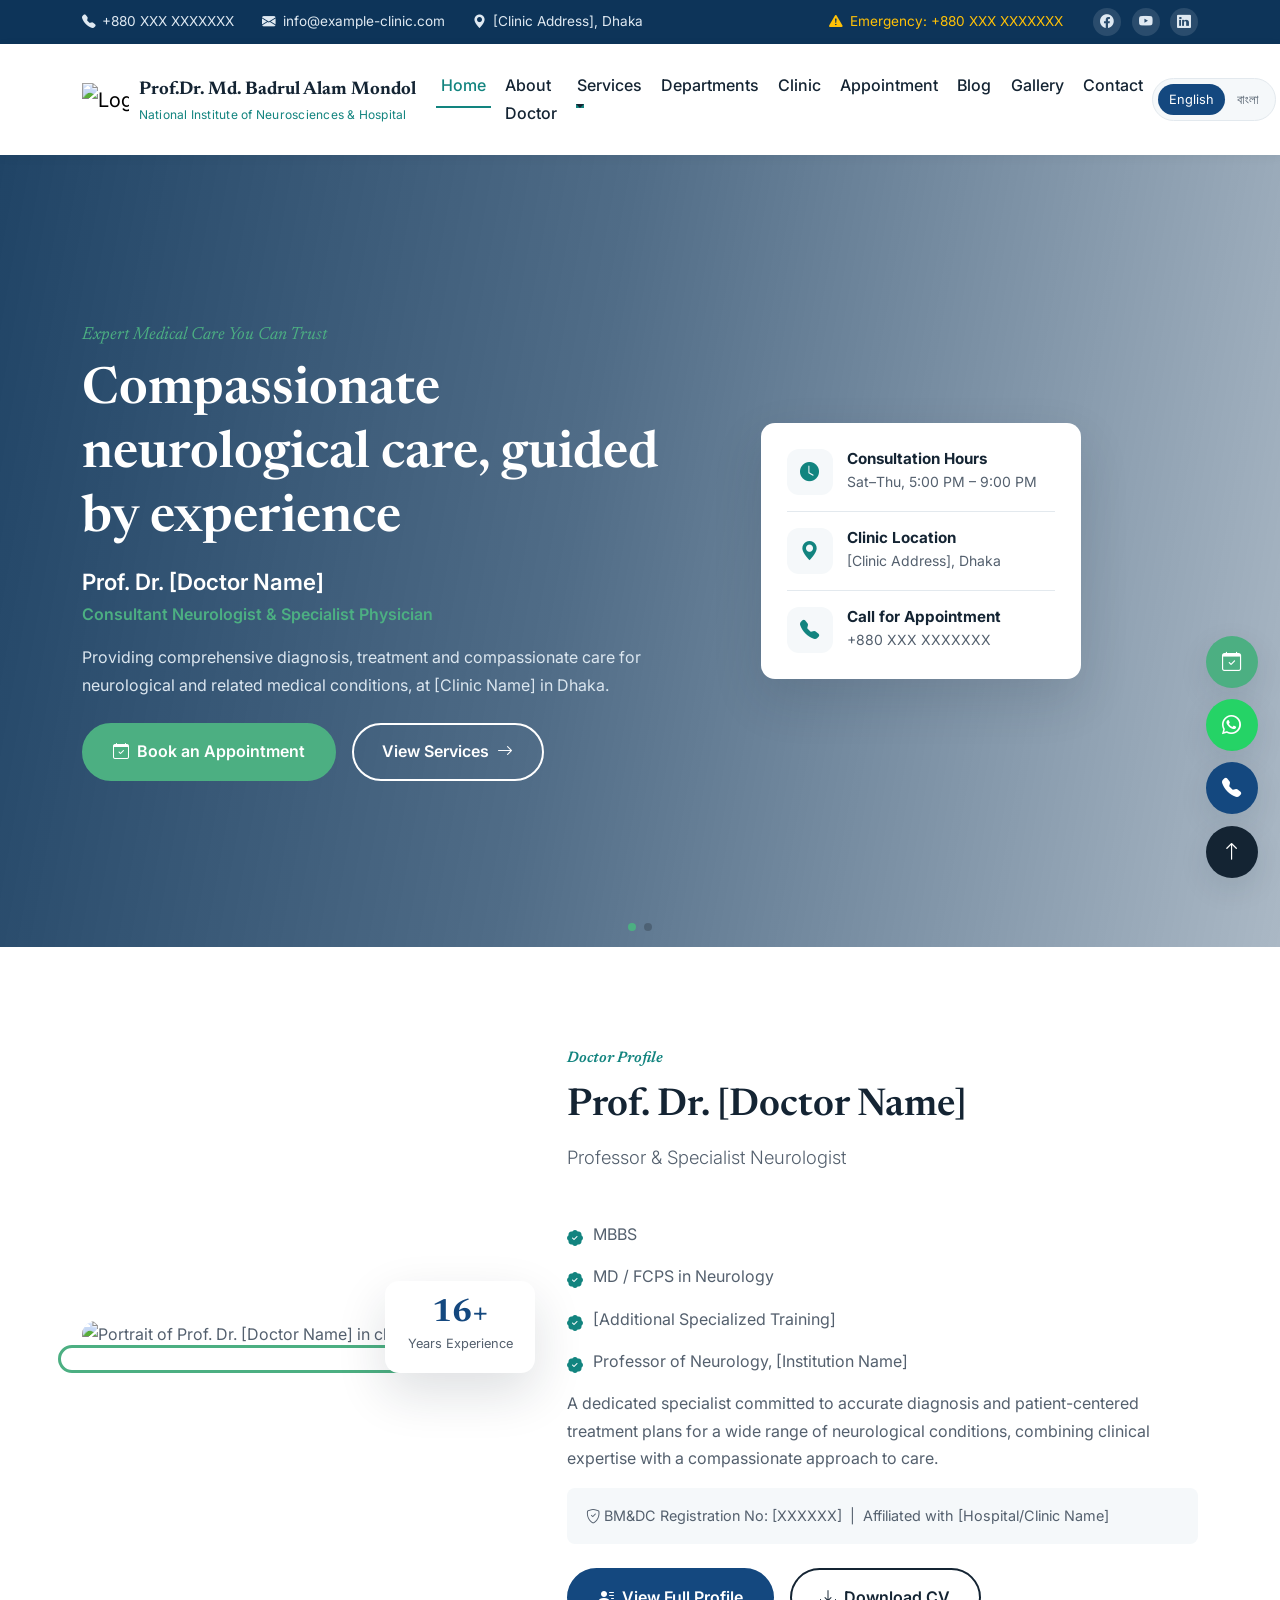
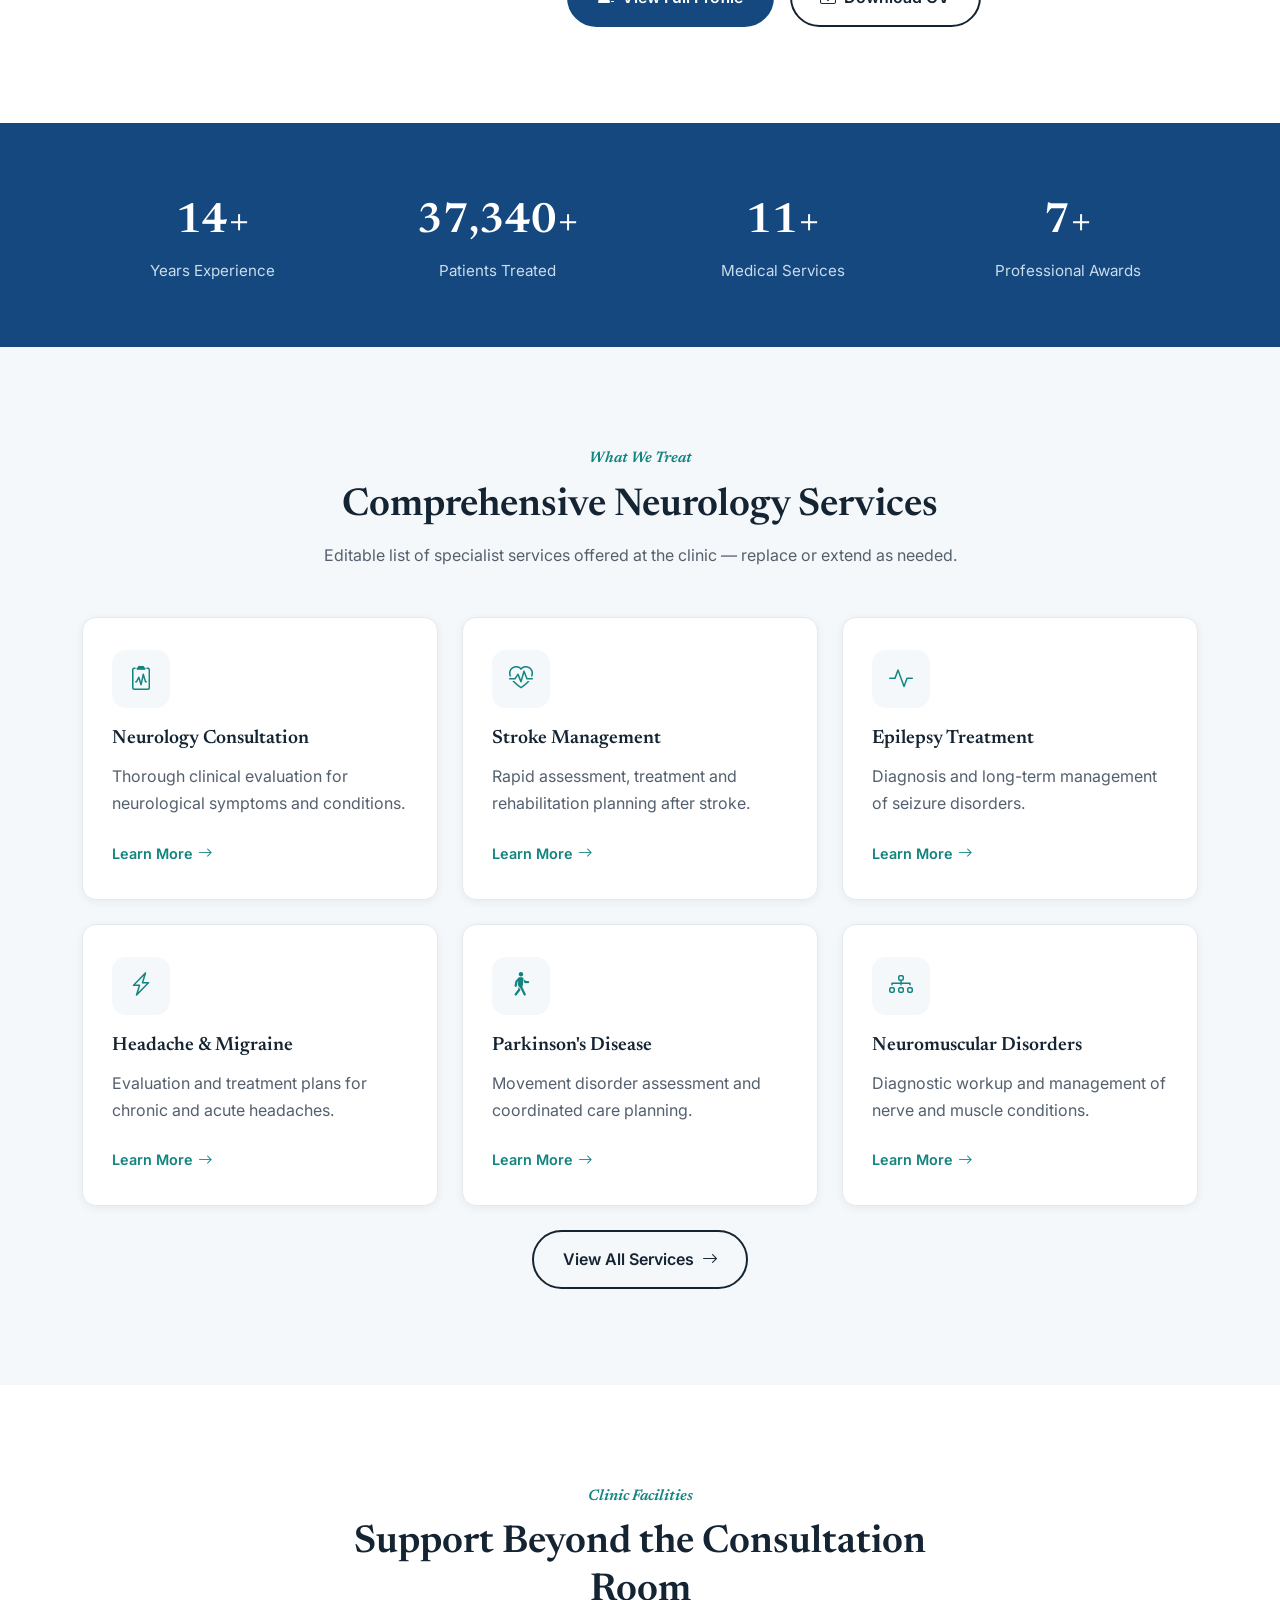
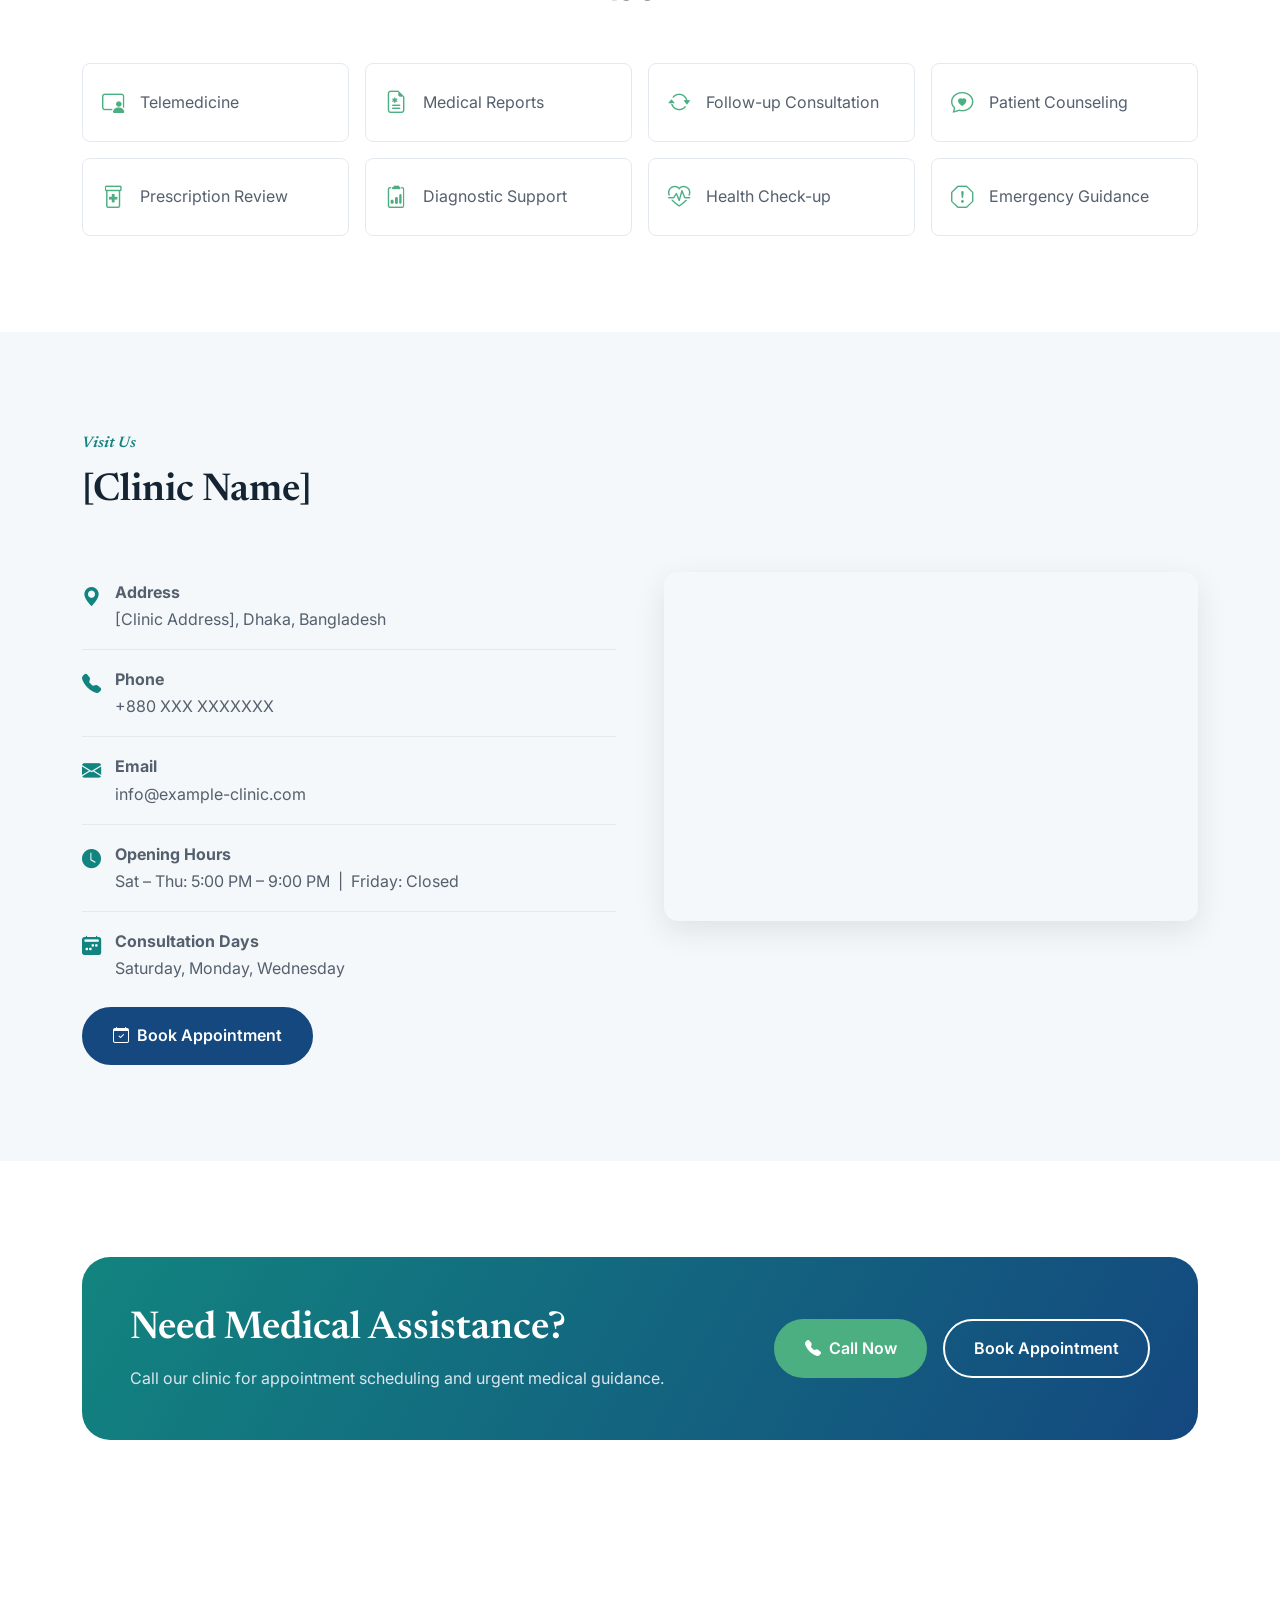
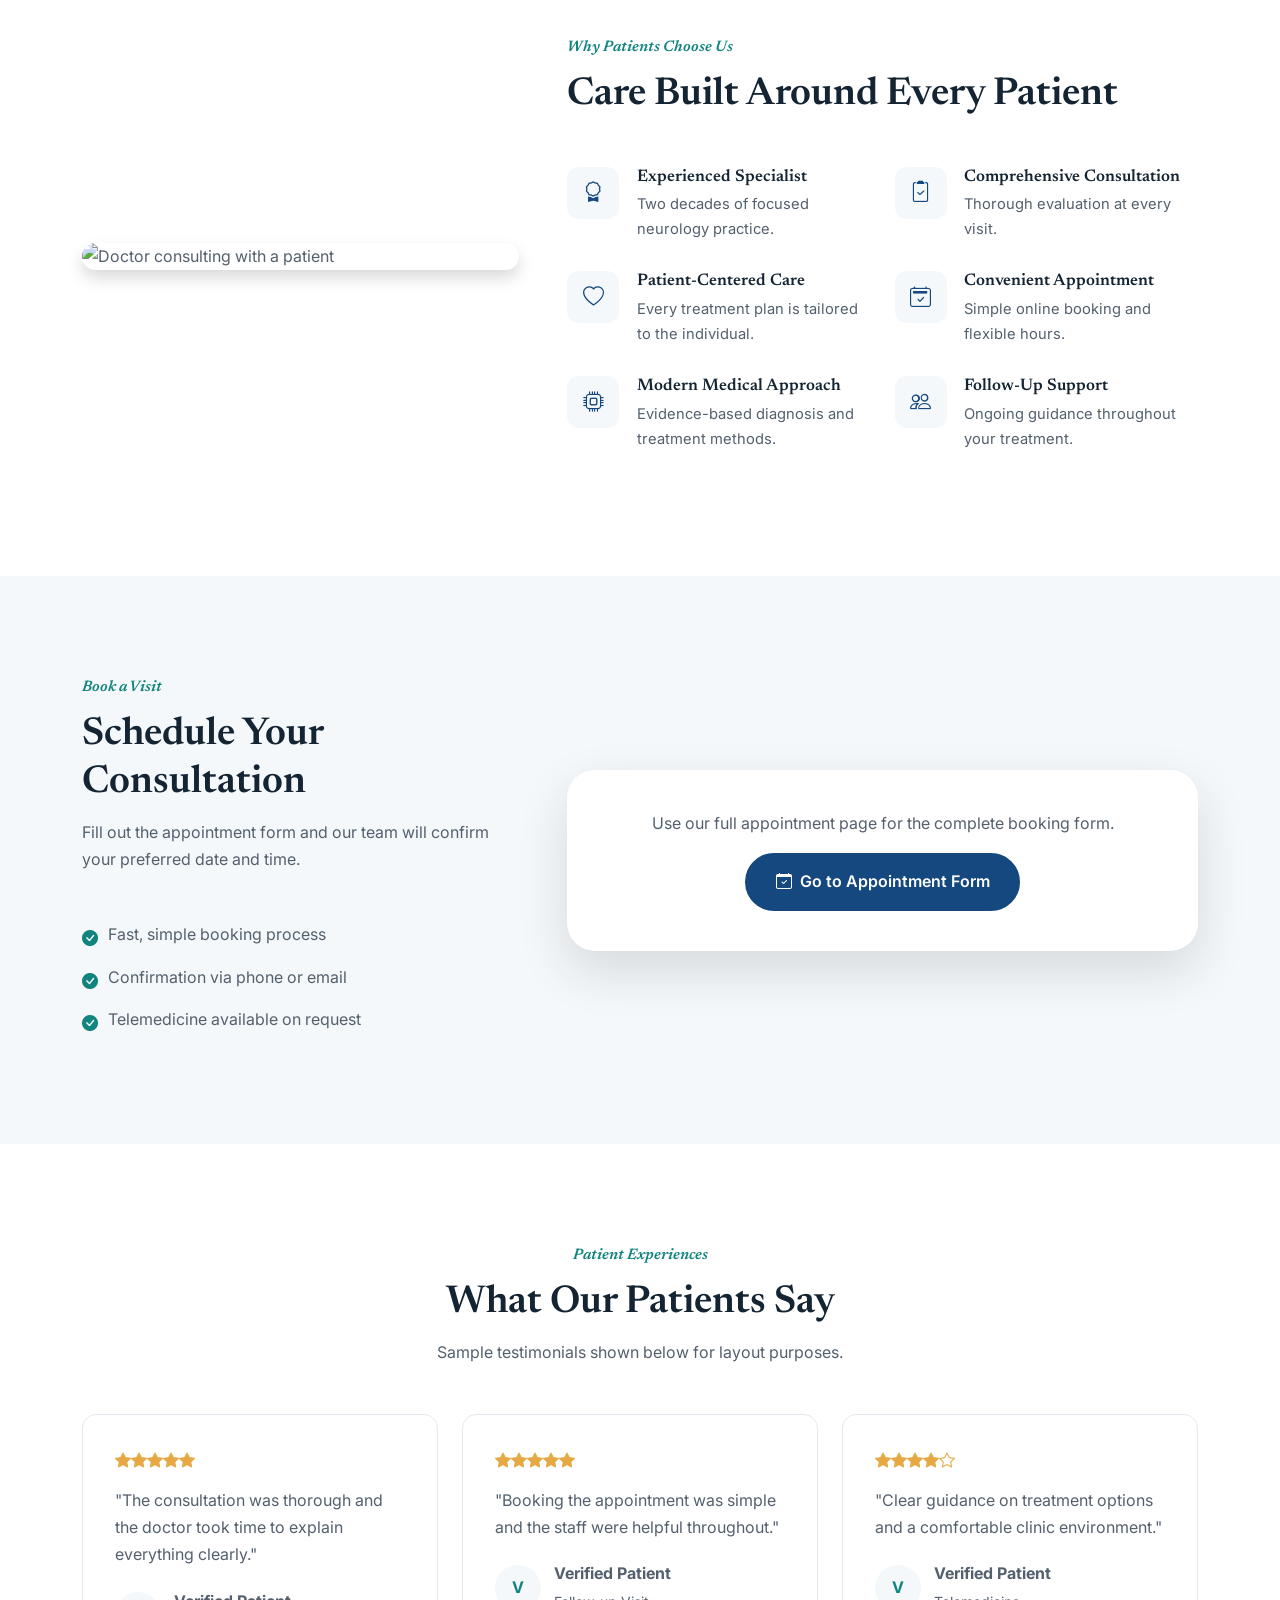
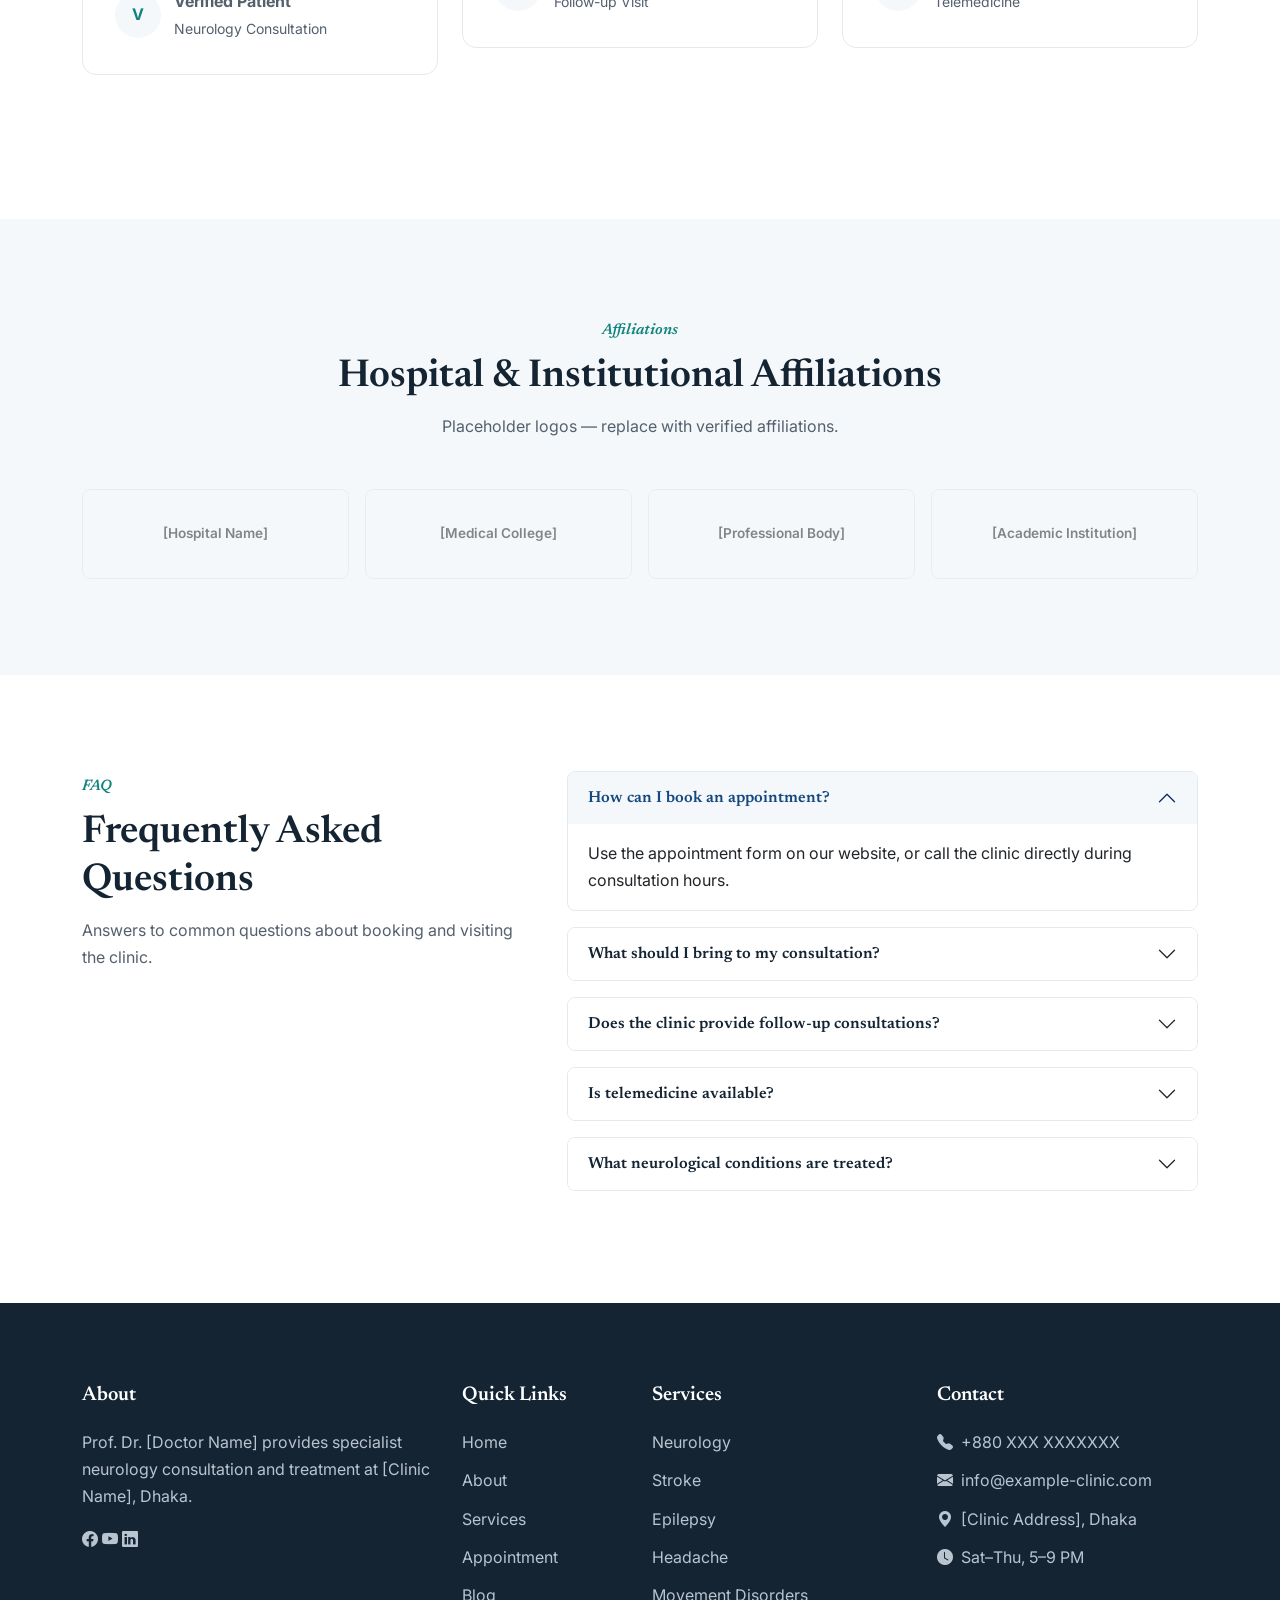
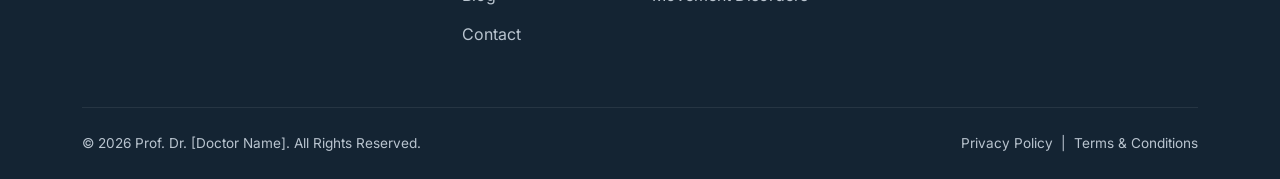
==== commit 0f524b06: "Replace brand icon with logo image in navbar" ====
--- a/index.html
+++ b/index.html
@@ -75,7 +75,7 @@
 <nav class="navbar navbar-expand-lg main-navbar sticky-top" aria-label="Main navigation">
   <div class="container">
     <a class="navbar-brand navbar-brand-custom" href="index.html">
-      <span class="brand-icon"><i class="bi bi-person-fill"></i></span>
+      <img src=images/logo.png alt="Logo" class="brand-logo">
       <span class="brand-text"><strong>Prof.Dr. Md. Badrul Alam Mondol</strong><span>National Institute of Neurosciences & Hospital</span></span>
     </a>
     <button class="navbar-toggler" type="button" data-bs-toggle="collapse" data-bs-target="#mainNav" aria-controls="mainNav" aria-expanded="false" aria-label="Toggle navigation">
